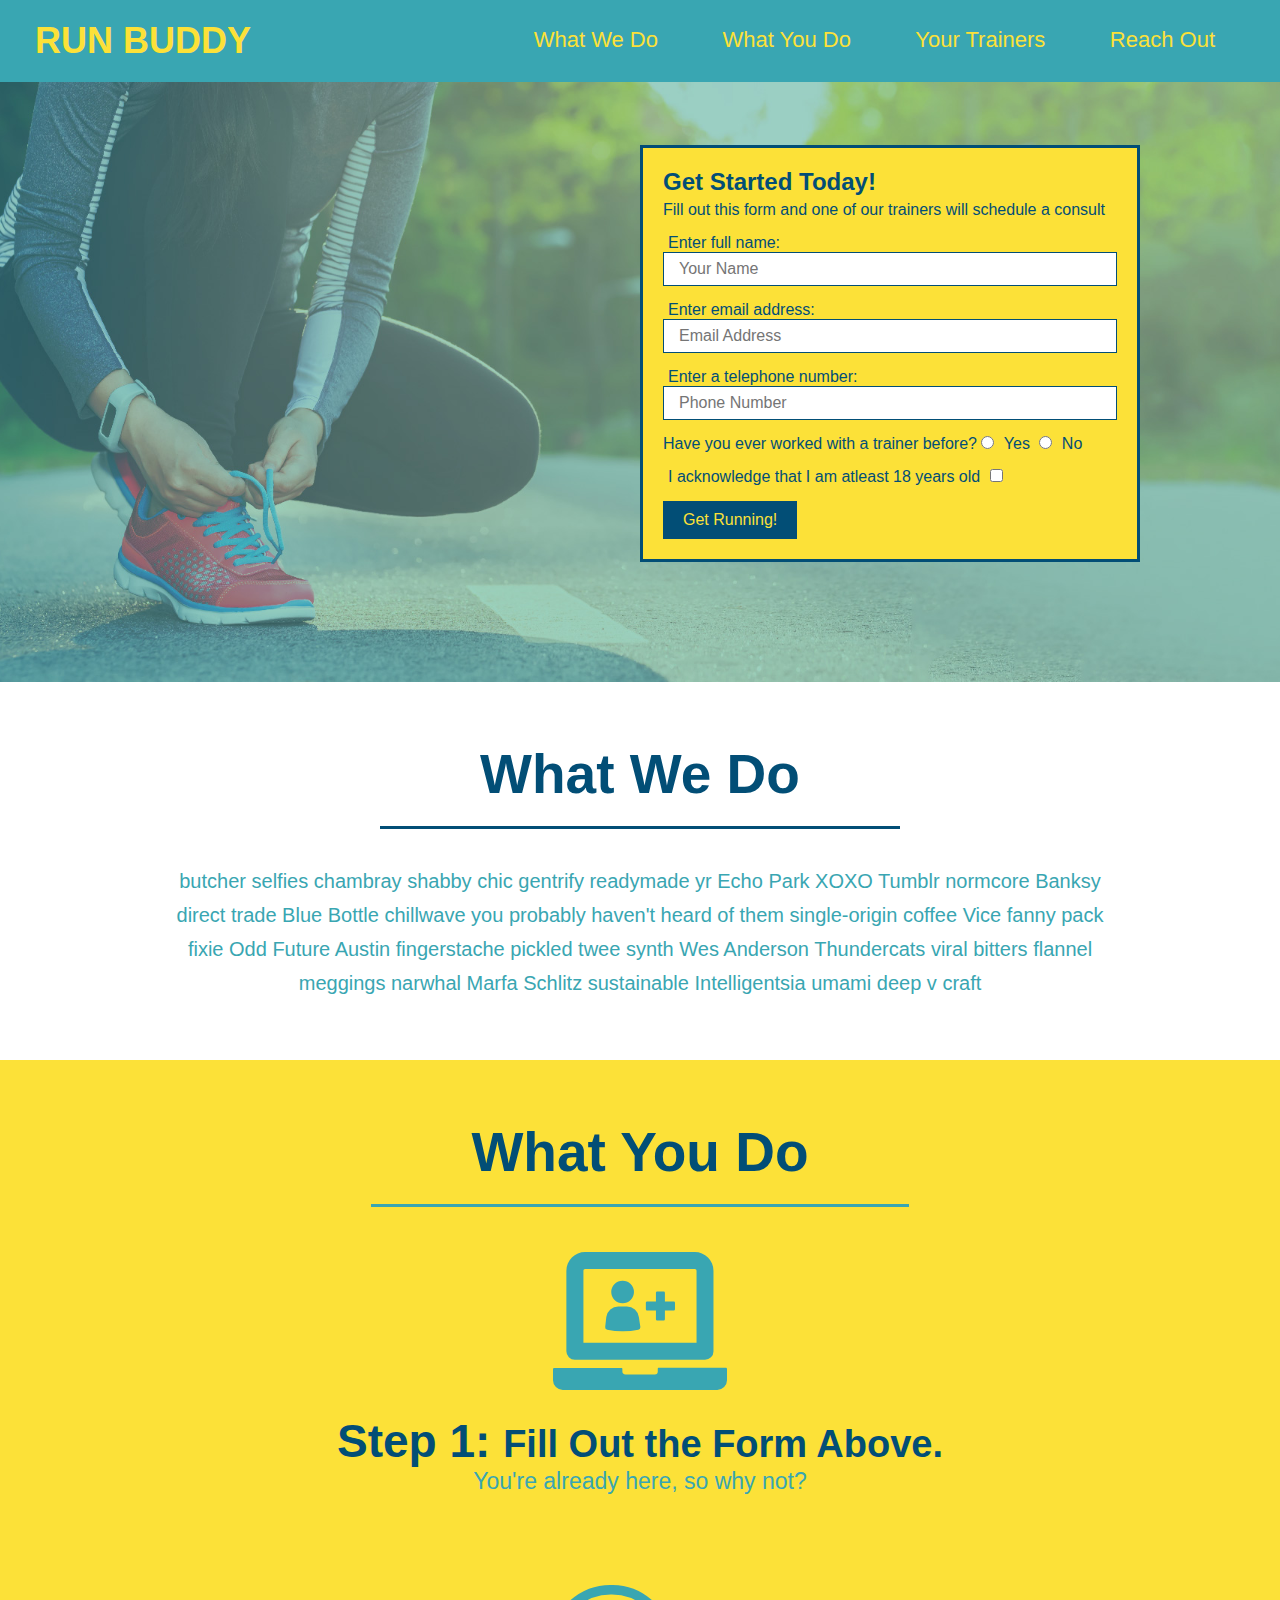
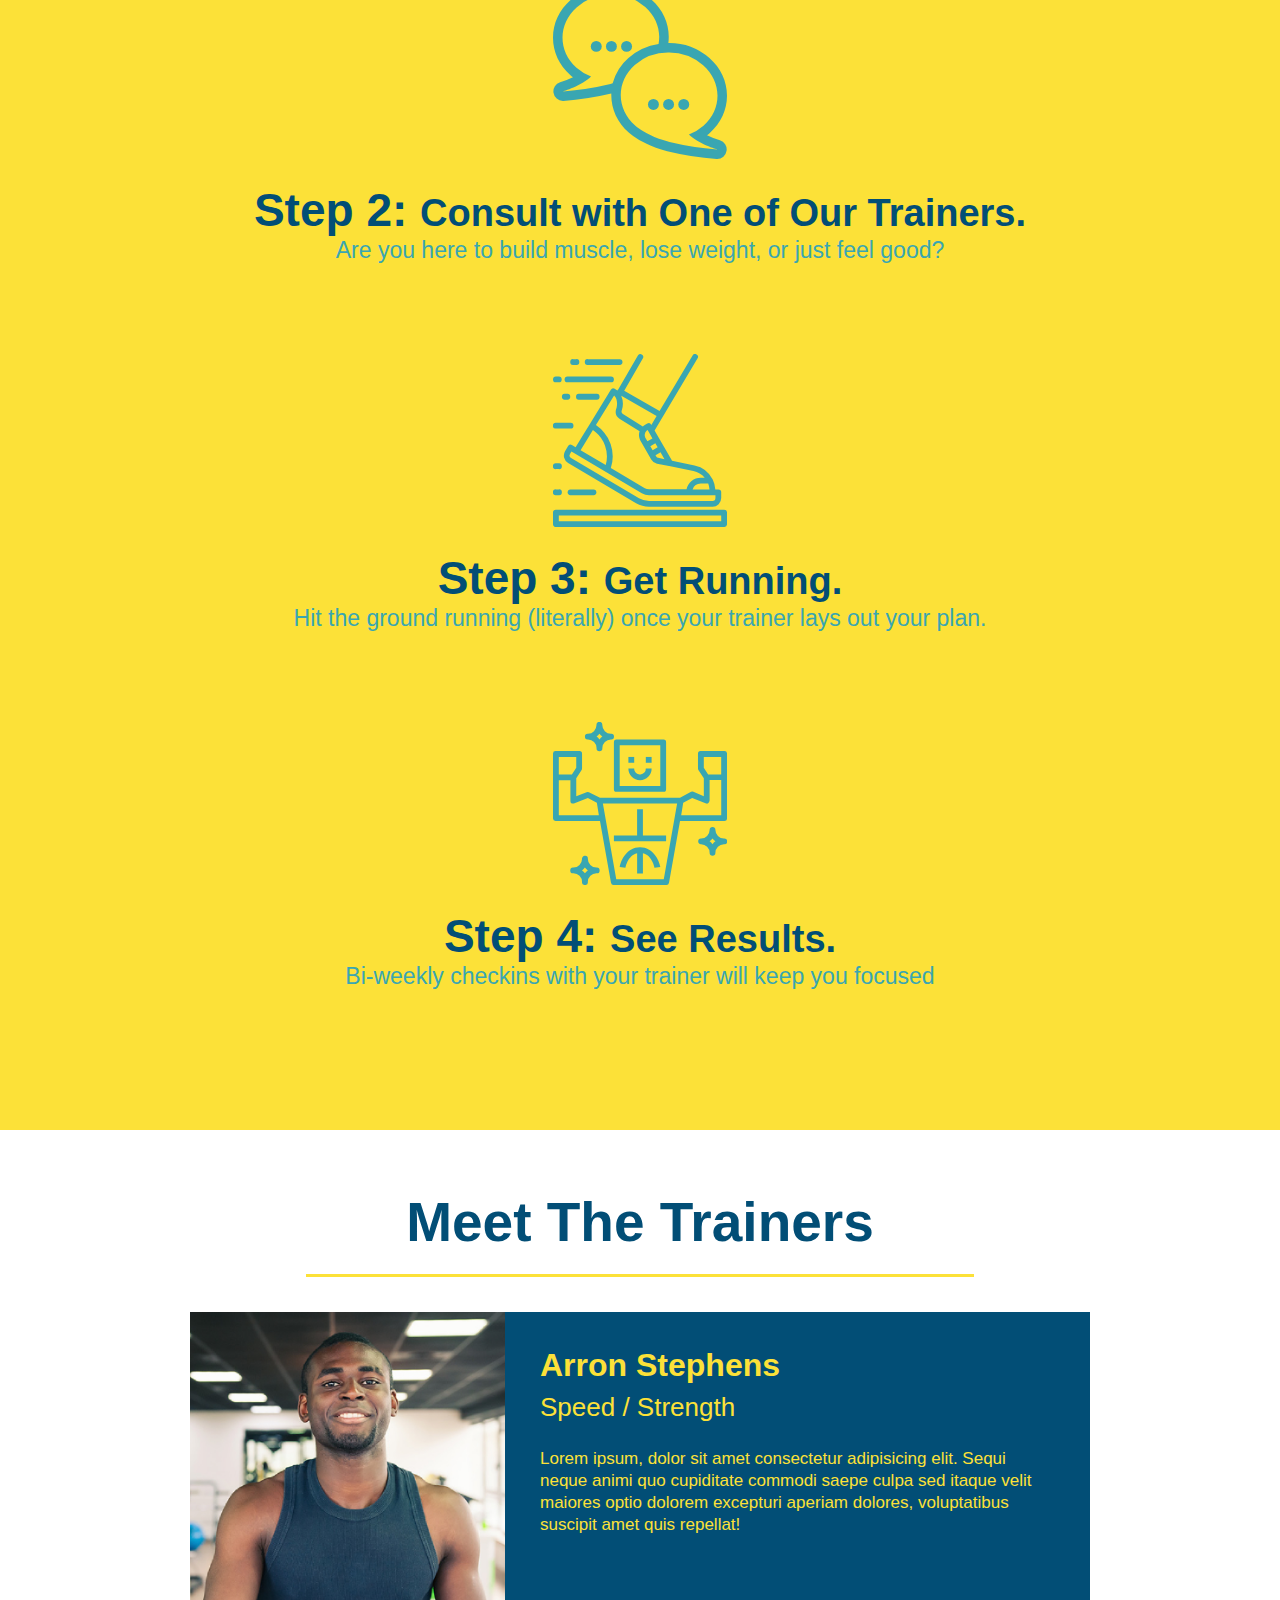
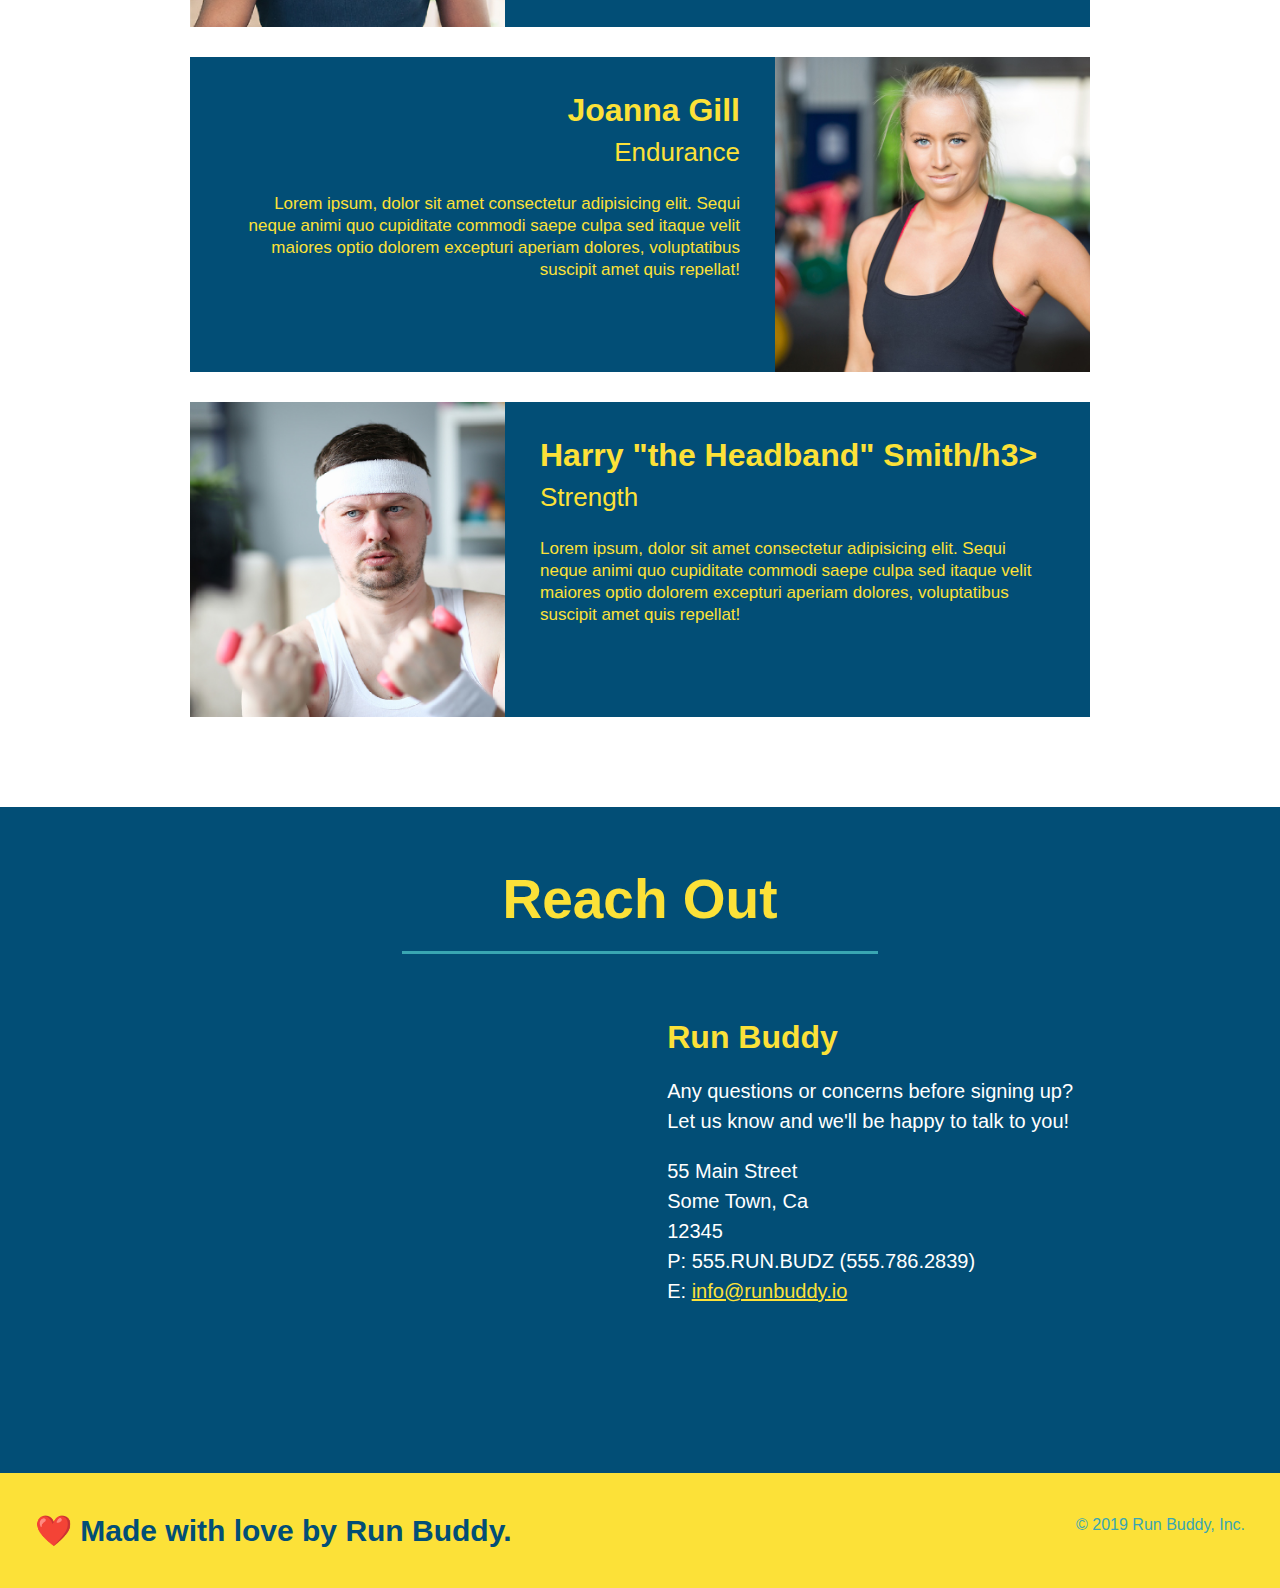
==== index.html @ 6bbeabbd "uploading project" ====
<!DOCTYPE html>
<html lang="en">
<meta charset="UTF-8">
<title>Run Buddy</title>

<head>
  <!-- navigation -->
  <link rel="stylesheet" href="./assets/css/style.css" />
</head>

<body>
<header>
  <h1>
    <a href="/">RUN BUDDY</a>
  </h1>
  <nav>
    <!-- Unordered list element -->
    <ul>
      <!-- List item element-->
      <li>
        <!-- Anchor element -->
        <a href="#what-we-do">What We Do</a>
      </li>
      <li>
        <a href="#what-you-do">What You Do</a>
      </li>
      <li>
        <a href="#your-trainers">Your Trainers</a>
      </li>
      <li>
        <a href="#reach-out">Reach Out</a>
      </li>
    </ul>
  </nav>
</header>

<!-- hero/jumbotron -->
<section class="hero">
  <div class="hero-form">
    <h3>Get Started Today!</h3>
    <p>Fill out this form and one of our trainers will schedule a consult</p>
    <form>
      <label for="name">Enter full name:</label>
      <input type="text" placeholder="Your Name" name="name" id="name" class="form-input" />
      <label for="email">Enter email address:</label>
      <input type="email" placeholder="Email Address" name="email" id="email" class="form-input" />
      <label for="phone">Enter a telephone number:</label>
      <input type="tel" placeholder="Phone Number" name="phone" id="phone" class="form-input" />
    </form>
    <p>
      Have you ever worked with a trainer before?
      <input type="radio" name="trainer-confirm" id="trainer-yes" />
      <label for="trainer-yes">Yes</label>
      <input type="radio" name="trainer-confirm" id="trainer-no" />
      <label for="trainer-no">No</label>
    </p>
    <p>
      <label for="checkbox">I acknowledge that I am atleast 18 years old</label>
      <input type="checkbox" name="age-confirm" id="checkbox" />
    </p>
    <button type="submit">Get Running!
    </button>
  </div>
</section>

<!-- "what we do" section -->
<section id="what-we-do" class="intro">
  <h2 class="section-title primary-boarder">What We Do</h2>
  <p>
    butcher selfies chambray shabby chic gentrify readymade yr Echo Park XOXO Tumblr normcore Banksy direct trade Blue
    Bottle chillwave you probably haven't heard of them single-origin coffee Vice fanny pack fixie Odd Future Austin
    fingerstache pickled twee synth Wes Anderson Thundercats viral bitters flannel meggings narwhal Marfa Schlitz
    sustainable Intelligentsia umami deep v craft
  </p>
</section>

<!-- "what you do" section -->
<section id="what-you-do" class="steps">
  <h2 class="section-title secondary-border">What You Do</h2>

  <div>
    <img src="./assets/images/01-04-svgs (1)/step-1.svg" alt="" />
    <h3>Step 1: <span>Fill Out the Form Above.</span></h3>
    <p>You're already here, so why not?</p>
  </div>

  <div>
    <img src="./assets/images/01-04-svgs (1)/step-2.svg" alt="" />
    <h3>Step 2: <span>Consult with One of Our Trainers.</span></h3>
    <p>Are you here to build muscle, lose weight, or just feel good?</p>
  </div>

  <div>
    <img src="./assets/images/01-04-svgs (1)/step-3.svg" alt="" />
    <h3>Step 3: <span>Get Running.</span></h3>
    <p>Hit the ground running (literally) once your trainer lays out your plan.</p>
  </div>

  <div>
    <img src="./assets/images/01-04-svgs (1)/step-4.svg" alt="" />
    <h3>Step 4: <span>See Results.</span></h3>
    <p>Bi-weekly checkins with your trainer will keep you focused</p>
  </div>

</section>

<!-- "meet the trainers" section -->
<section id="your-trainers" class="trainers">
  <h2 class="section-title primary-border">Meet The Trainers</h2>
  <article class="trainer">
    <img src="./assets/images/01-05-trainers (1)/trainer-1.jpg"
      alt="Arron Stephens in his workout clothes, ready to pump iron" />
    <div class="trainer-bio text-left">
      <h3>Arron Stephens</h3>
      <h4>Speed / Strength</h4>
      <p>
        Lorem ipsum, dolor sit amet consectetur adipisicing elit. Sequi neque animi quo cupiditate commodi saepe culpa
        sed
        itaque velit maiores optio dolorem excepturi aperiam dolores, voluptatibus suscipit amet quis repellat!
      </p>
    </div>
  </article>
  <article class="trainer">
    <div class="trainer-bio text-right">
      <h3>Joanna Gill</h3>
      <h4>Endurance</h4>
      <p>
        Lorem ipsum, dolor sit amet consectetur adipisicing elit. Sequi neque animi quo cupiditate commodi saepe culpa
        sed
        itaque velit maiores optio dolorem excepturi aperiam dolores, voluptatibus suscipit amet quis repellat!
      </p>
    </div>
    <img src="./assets/images/01-05-trainers (1)/trainer-2.jpg" alt="Joanna Gill cooling off after a workout" />
  </article>
  <article class="trainer">
    <img src="./assets/images/01-05-trainers (1)/trainer-3.jpg"
      alt="Harry Smith wearing a headband and lifting comically small pink weights" />
    <div class="trainer-bio text-left">
      <h3>Harry "the Headband" Smith/h3>
        <h4>Strength</h4>
        <p>
          Lorem ipsum, dolor sit amet consectetur adipisicing elit. Sequi neque animi quo cupiditate commodi saepe culpa
          sed
          itaque velit maiores optio dolorem excepturi aperiam dolores, voluptatibus suscipit amet quis repellat!
        </p>
    </div>
  </article>
</section>

<!-- "reach out" section -->
<section id="reach-out" class="contact">
  <h2 class="section-title secondary-border">Reach Out</h2>
  <div class="contact-info">
    <iframe
      src="https://www.google.com/maps/embed?pb=!1m18!1m12!1m3!1d2800.8108167832456!2d-122.62679504921476!3d45.41315437899783!2m3!1f0!2f0!3f0!3m2!1i1024!2i768!4f13.1!3m3!1m2!1s0x549574597e73bb05%3A0x9492e89e8d334316!2s15113%20SE%20Oatfield%20Rd%2C%20Milwaukie%2C%20OR%2097267!5e0!3m2!1sen!2sus!4v1651252729969!5m2!1sen!2sus"
      width="600" height="450" style="border:0;" allowfullscreen="" loading="lazy"
      referrerpolicy="no-referrer-when-downgrade">
      width="400"
      height="400"
      style="border:0;"
      allowfullscreen=""
      loading="lazy">
    </iframe>
    <div>
      <h3>Run Buddy</h3>
      <p>
        Any questions or concerns before signing up?
        <br />
        Let us know and we'll be happy to talk to you!
      </p>
      <address>
        55 Main Street <br />
        Some Town, Ca <br />
        12345<br />
        P: 555.RUN.BUDZ (555.786.2839)<br />
        E: <a href="mailto:info@runbuddy.io">info@runbuddy.io</a>
      </address>
    </div>
    </p>
  </div>
  </div>
</section>

<!-- footer -->
<footer>
  <h2>❤️ Made with love by Run Buddy.</h2>
  <div>
    &copy; 2019 Run Buddy, Inc.
  </div>
</foote
</body>

</html>
---- assets/css/style.css ----
* {
  margin: 0;
  padding: 0;
  box-sizing: border-box;
}

body {
    /* more on this crazy alphanumerical value in a minute! */
    color: #39a6b2;
    font-family: Helvetica, Arial, sans-serif;
  }

  /* Header Start */
header {
    padding: 20px 35px;
    background-color: #39a6b2;
  }

  header h1 {
    font-weight: bold;
    font-size: 36px;
    color: #fce138;
    margin: 0;
    display: inline;
  }
  
  header a {
    text-decoration: none;
    color: #fce138;
  }

  header nav {
    float: right;
    margin: 7px 0;
  }

  header nav ul li {
    display: inline;
  }
  header nav ul li a {
    margin: 0 30px;
    font-weight: lighter;
    font-size: 22px;
  }
  /* Header End */

  /* Footer Start */
  footer {
    background:#fce138;
    width: 100%;
    padding: 40px 35px;
  }

  footer h2 {
    display: inline;
    color: #024e76;
    font-size: 30px;
    margin: 0;
  }

  footer div {
    float: right;
    line-height: 1.5;
    text-align: right;
  }
  
  footer a {
    color: #024e76;
  }
/* Footer End */

section {
  padding: 60px;
}

  /* Hero Style Start */
  .hero {
    padding: 60px;
    background-image: url("../images/hero-bg.jpeg");
    height: 600px;
    background-size: cover;
    background-position: center;
    position: relative;
  }

  .hero-form {
    background-color: #fce138;
    padding: 20px;
    width: 500px;
    color: #024e76;
    border: solid 3px #024e76;
    position: absolute;
    bottom: 120px;
    right: 140px;
  }

  .hero-form h3 {
    font-size: 24px;
    margin: 0;
  }

  .hero-form p {
    margin: 5px 0 15px 0;
  }

  .form-input {
    border: 1px solid #024e76;
    display: block;
    padding: 7px 15px;
    font-size: 16px;
    color: #024e76;
    width: 100%;
    margin-bottom: 15px;
  }

  .hero-form label {
    margin: 0 5px;
  }

  .hero-form button {
    color: #fce138;
    background-color: #024e76;
    border: none;
    padding: 10px 20px;
    font-size: 16px;
  }
  /* Hero Style End */

  .intro {
    text-align: center;
  }

.intro p {
  line-height: 1.7;
  color: #39a6b2;
  width: 80%;
  font-size: 20px;
  margin: 0 auto;
}

.steps {
  text-align: center;
  background-color: #fce138;
}

.steps span {
  font-size: 38px;
}

.section-title {
  font-size: 55px;
  color: #024e76;
  margin-bottom: 35px;
  padding: 0 100px 20px 100px;
  display: inline-block;
  border-bottom: 3px solid;
}

.primary-border {
  border-color: #fce138;
}

.secondary-border {
  border-color: #39a6b2;
}

.steps div {
  margin-bottom: 80px;
}

.steps img {
  width: 15%;
  margin: 10px 0;
}

.steps h3 {
  color: #024e76;
  font-size: 46px;
  margin-top: 10px;
}

.steps p {
  color: #39a6b2;
  font-size: 23px;
}

.trainers {
  text-align: center;
}

.trainer {
  width: 900px;
  margin: 0 auto 30px auto;
  background: #024e76;
  color: #fce138;
  overflow: auto;
}

.trainer img {
  width: 35%;
  float: left;
}

.trainer-bio {
  padding: 35px;
  float: left;
  width: 65%;
}

.text-left {
  text-align: left;
}

.text-right {
  text-align: right;
}

.trainer-bio h3 {
  font-size: 32px;
  margin-bottom: 8px;
}

.trainer-bio h4 {
  font-size: 26px;
  margin-bottom: 25px;
  font-weight: lighter;
}

.trainer-bio p {
  font-size: 17px;
  line-height: 1.3;
}

.contact {
  text-align: center;
  background: #024e76;
}

.contact h2 {
  color: #fce138;
}

.contact-info iframe {
  width: 400px;
  height: 400px;
}

.contact-info div {
  width: 410px;
  display: inline-block;
  vertical-align: top;
  text-align: left;
  margin: 30px 0 0 60px;
  color: white;
}

.contact-info h3 {
  color: #fce138;
  font-size: 32px;
}

.contact-info p, .contact-info address {
  margin: 20px 0;
  line-height: 1.5;
  font-size: 20px;
  font-style: normal;
}

.contact-info a {
  color: #fce138;
}
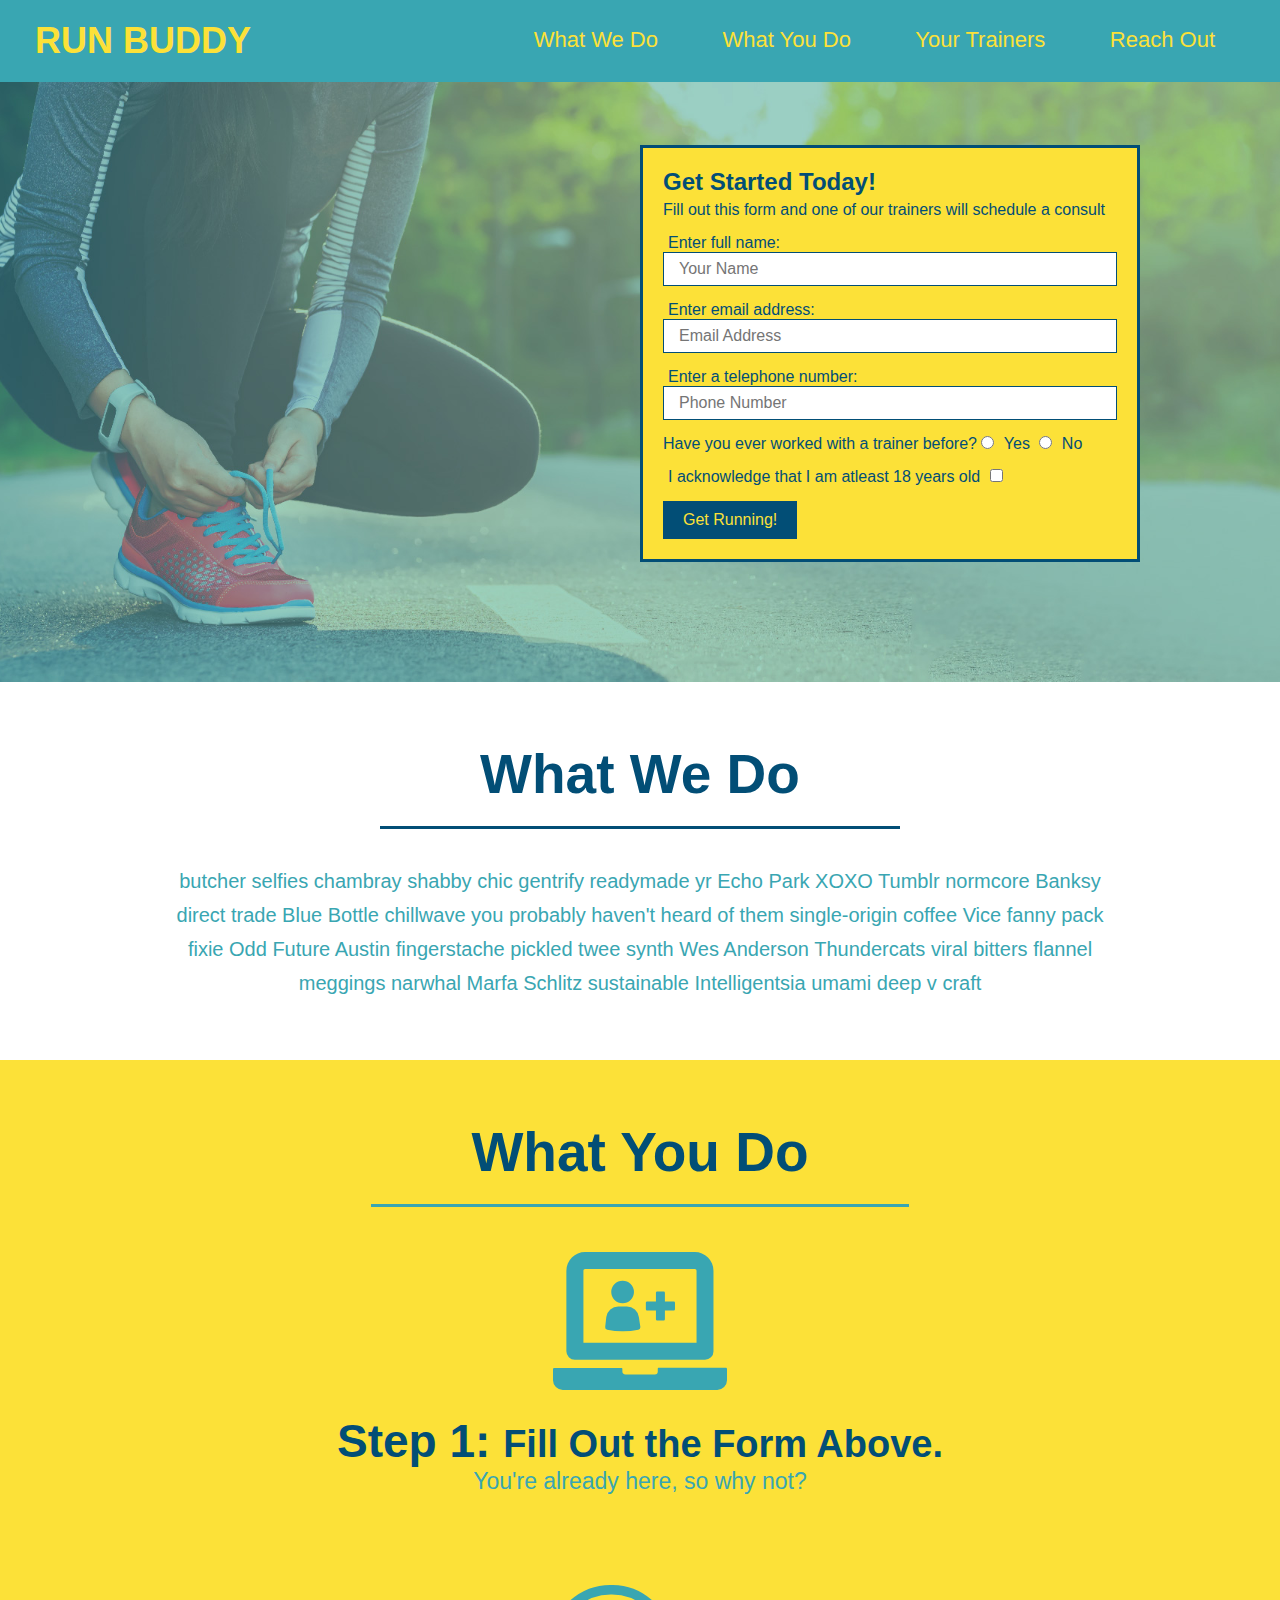
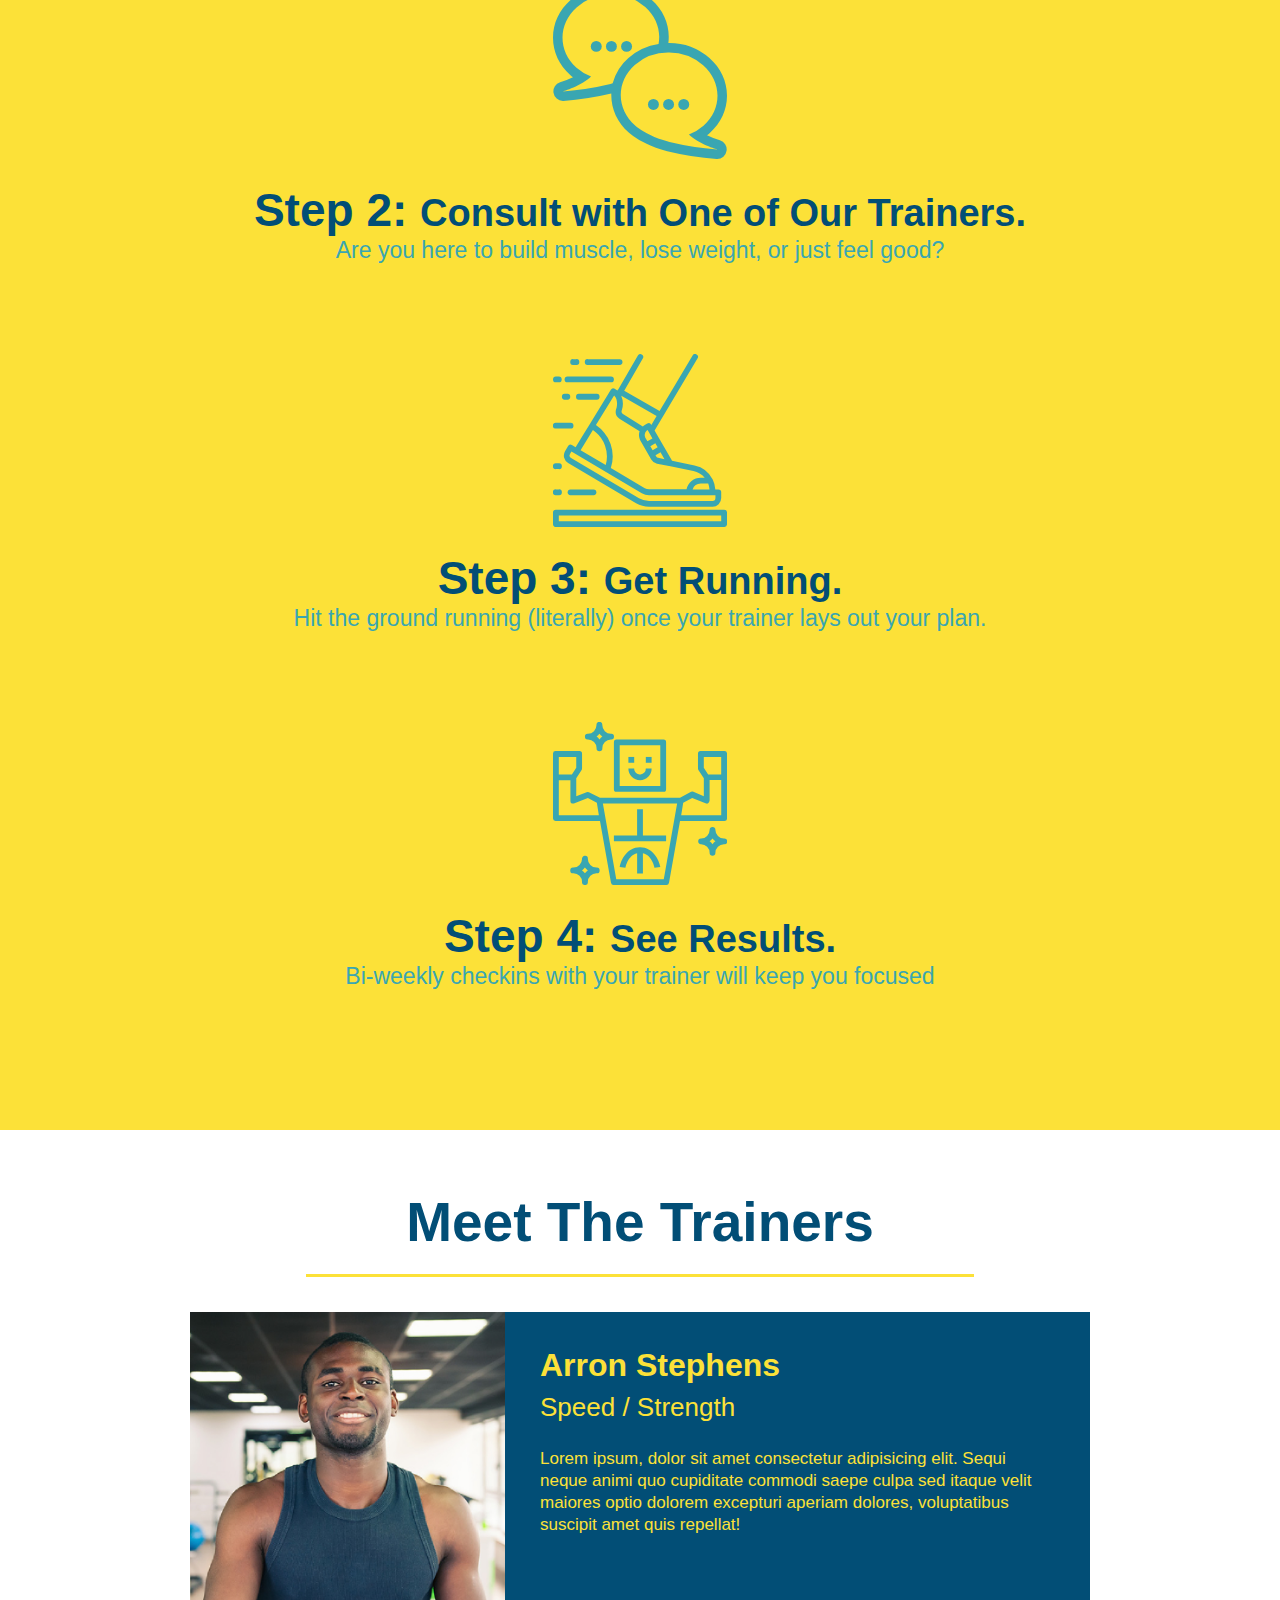
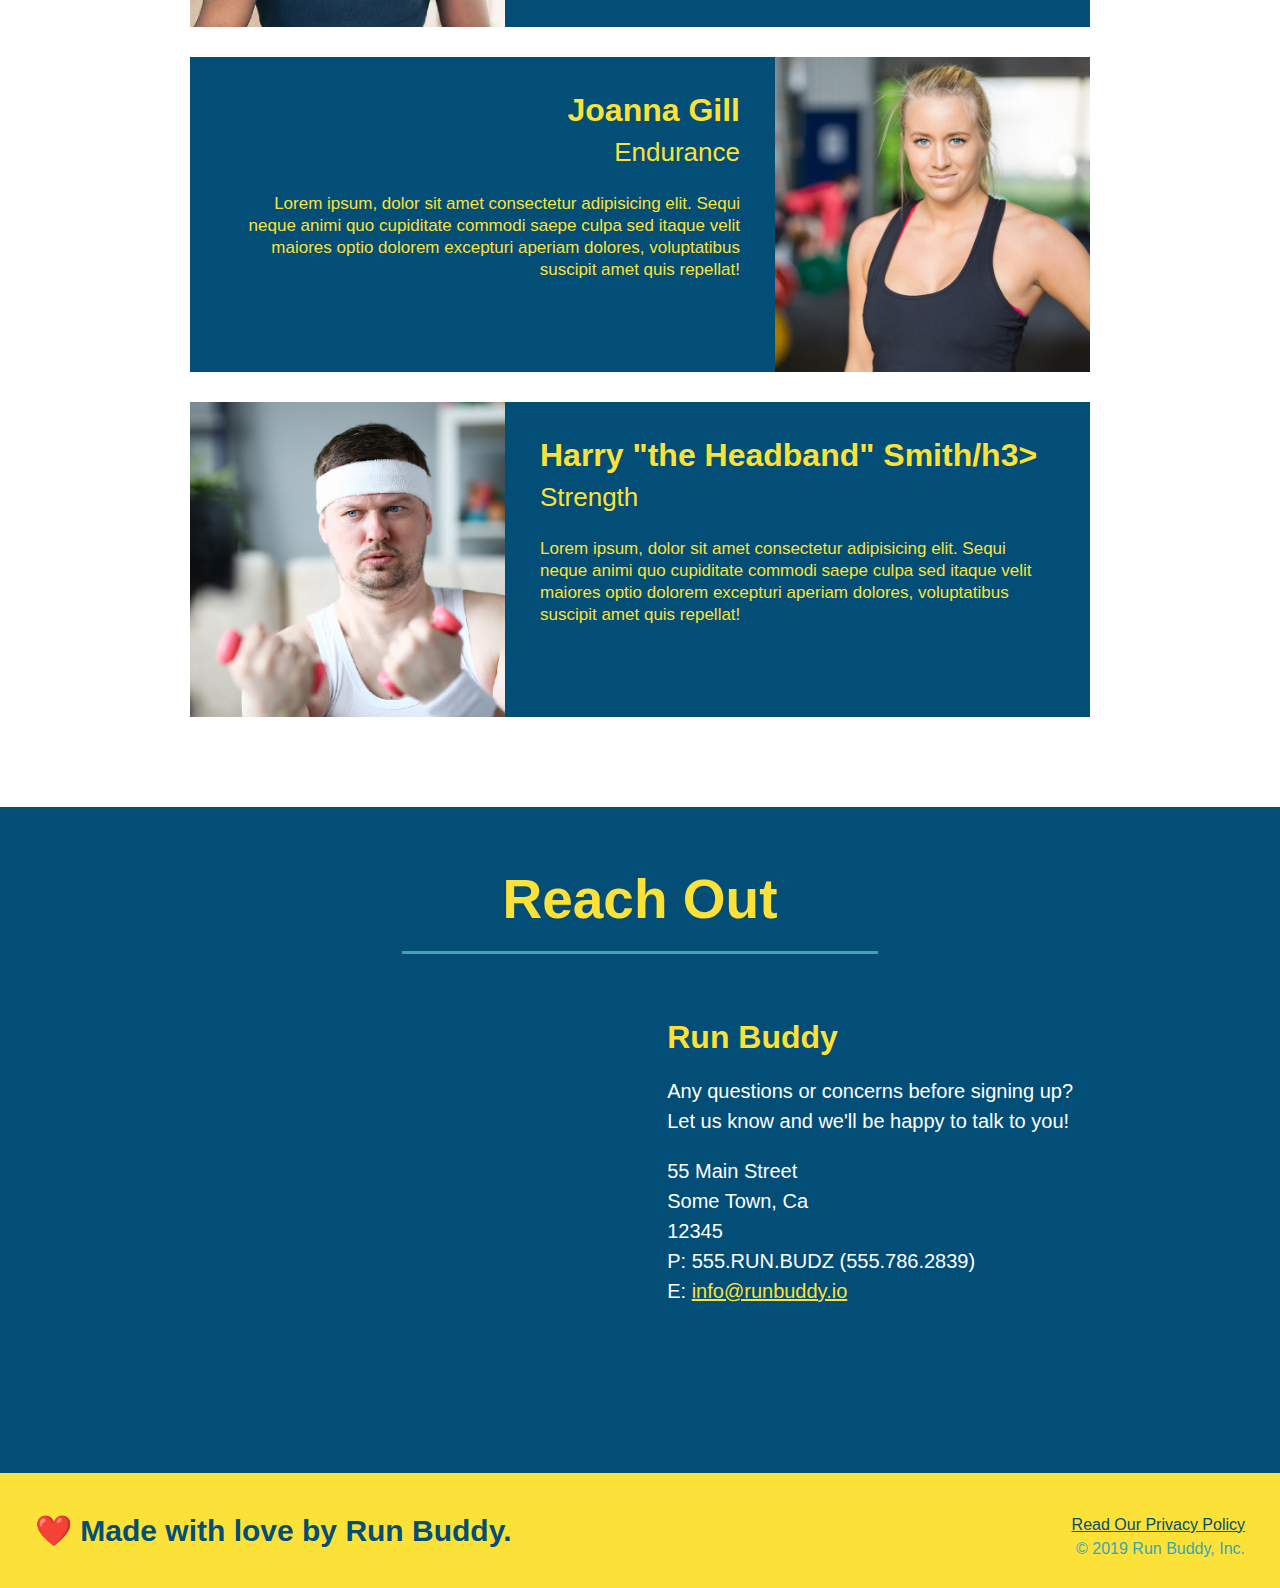
==== commit c8cc4ef2: "privacy policy" ====
--- a/index.html
+++ b/index.html
@@ -185,9 +185,10 @@
 <footer>
   <h2>❤️ Made with love by Run Buddy.</h2>
   <div>
+    <a href="./privacy-policy.html">Read Our Privacy Policy</a><br />
     &copy; 2019 Run Buddy, Inc.
   </div>
-</foote
+</footer>
 </body>
 
 </html>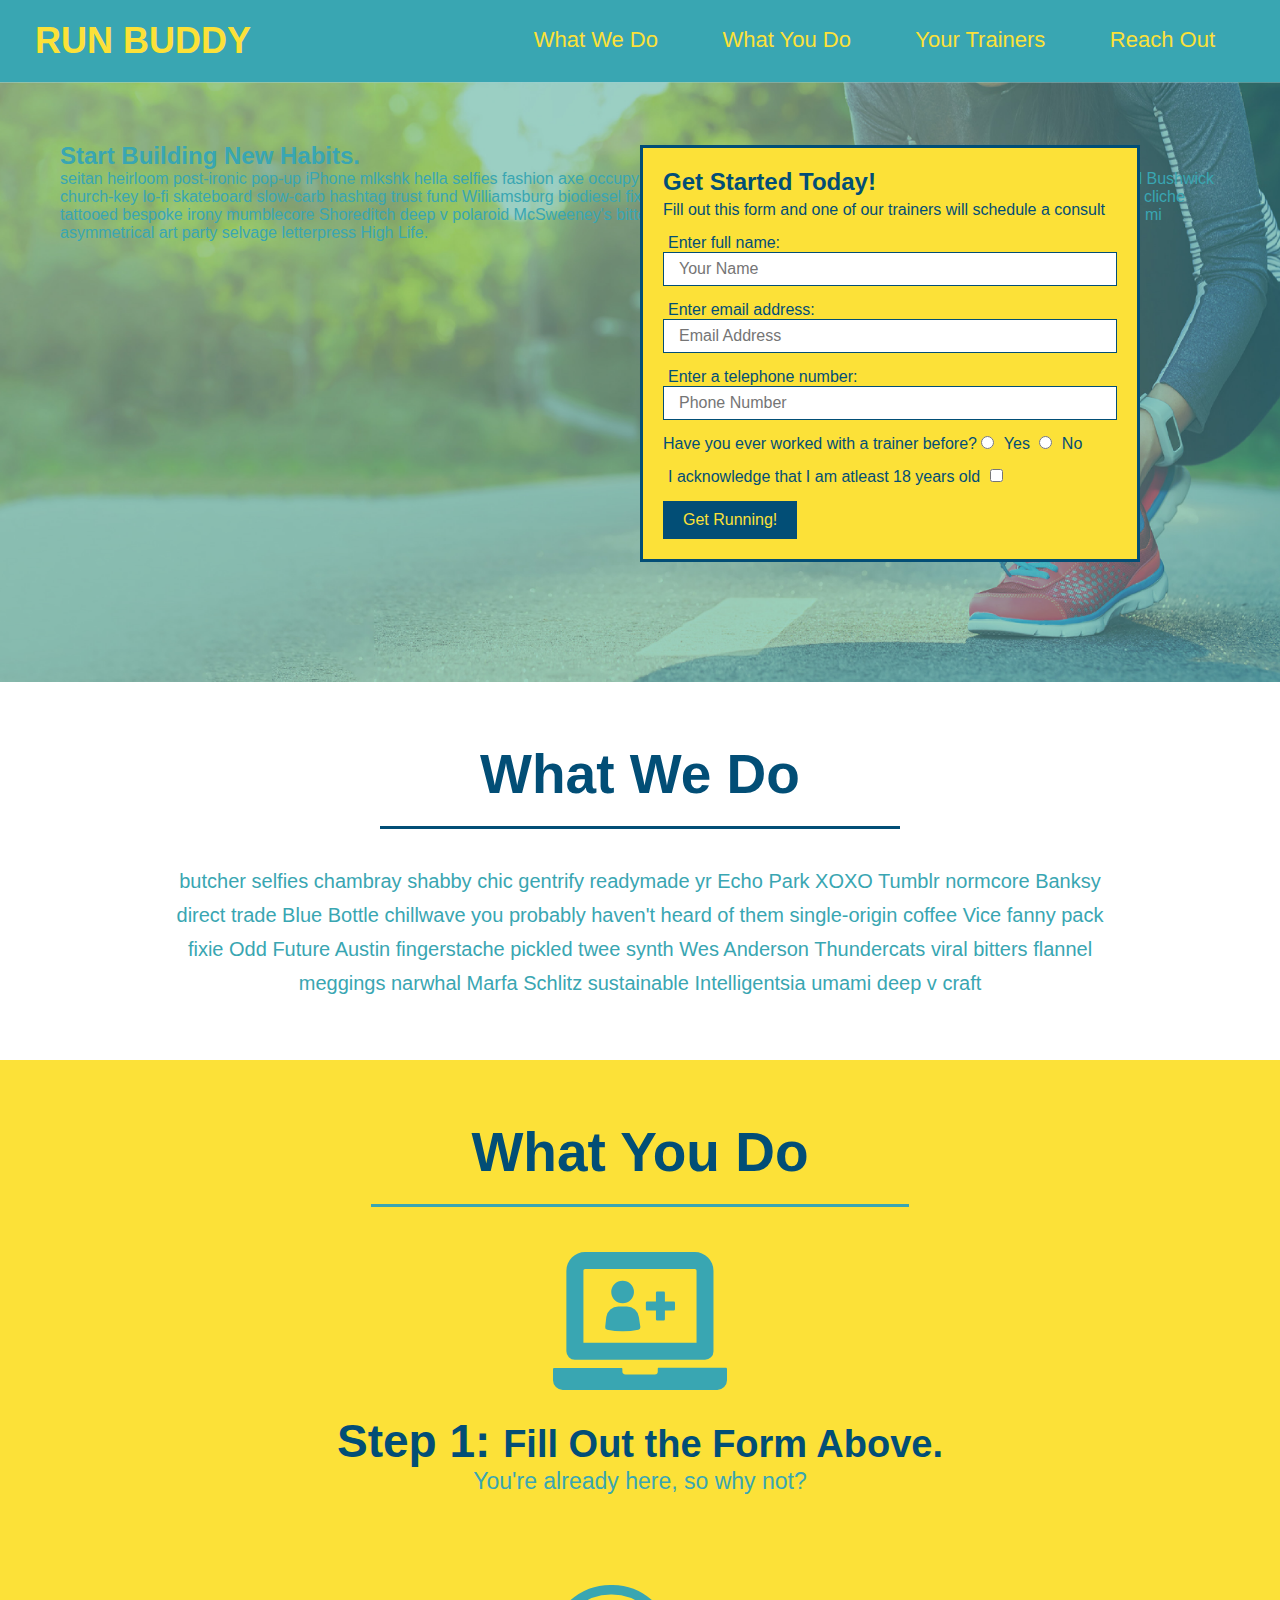
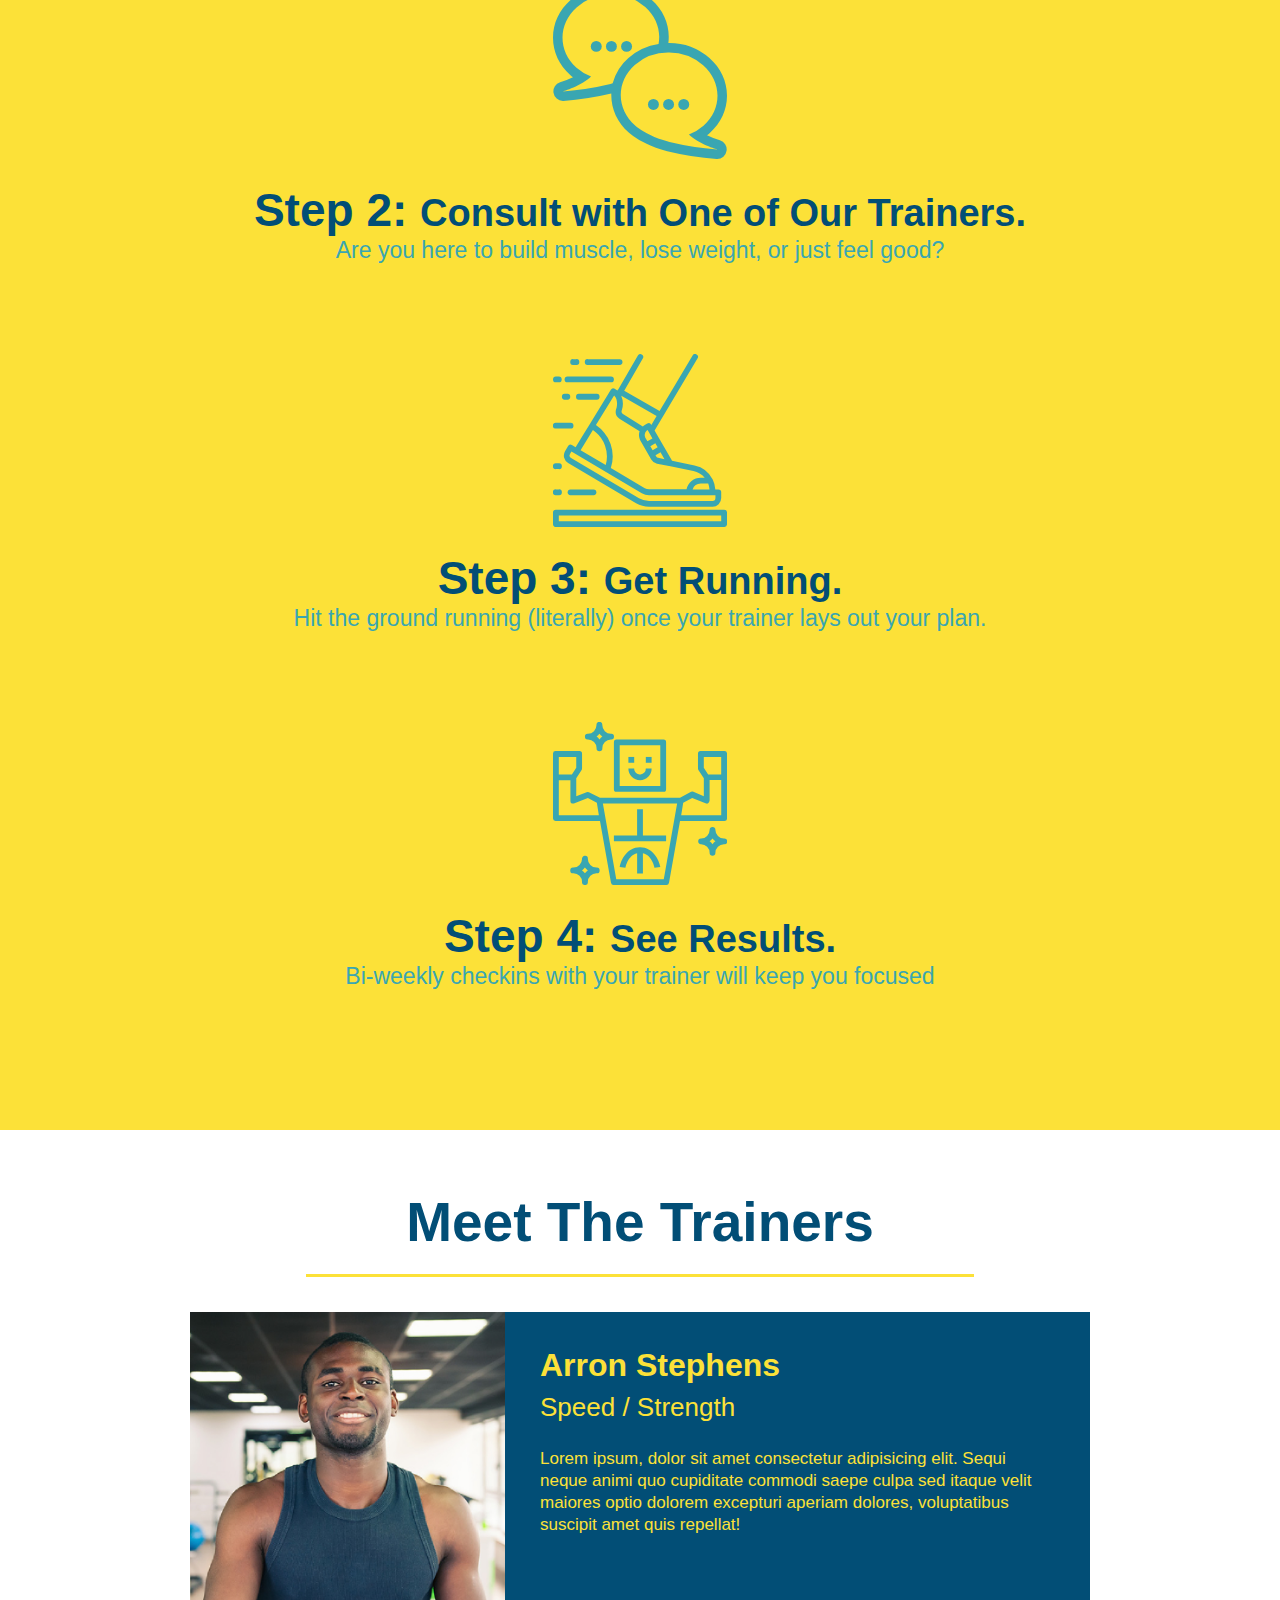
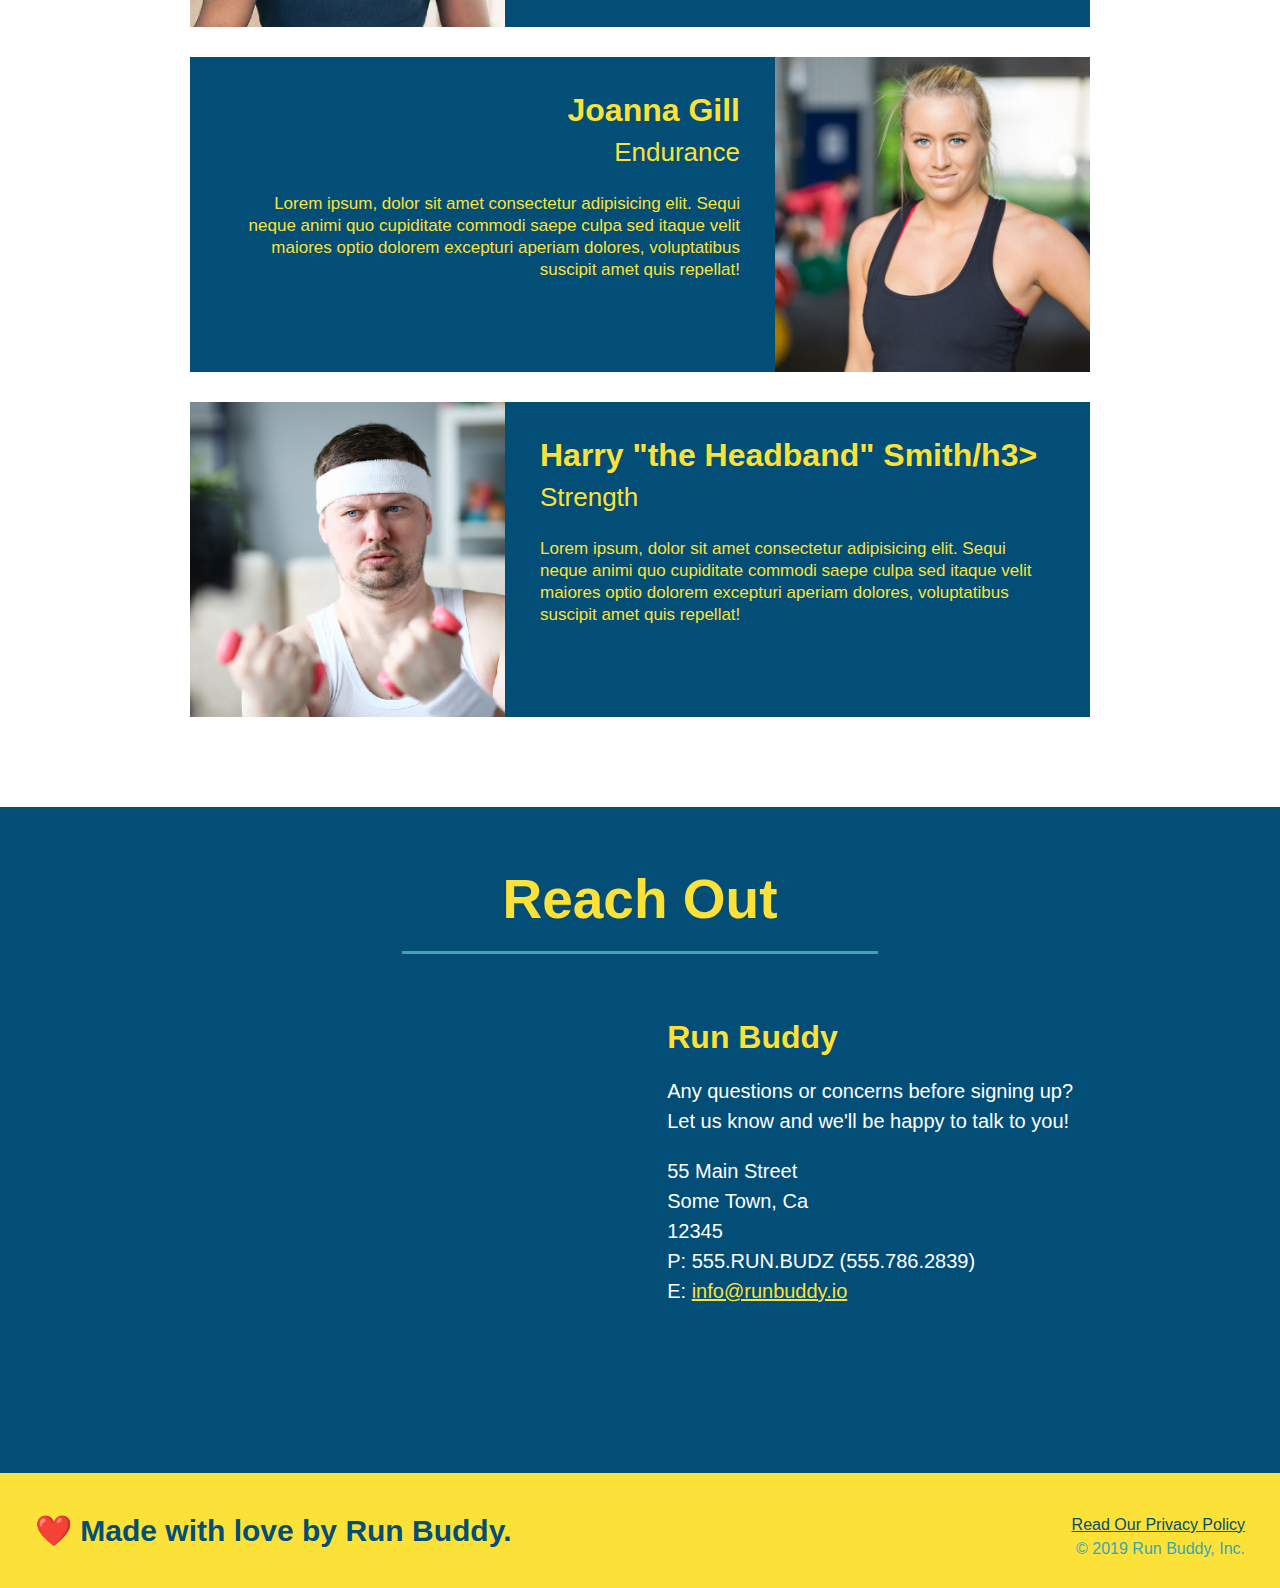
==== commit 838eef14: "add content to hero, replaced image" ====
--- a/index.html
+++ b/index.html
@@ -36,6 +36,10 @@
 
 <!-- hero/jumbotron -->
 <section class="hero">
+  <div class="hero-cta">
+    <h2>Start Building New Habits.</h2>
+    <p>seitan heirloom post-ironic pop-up iPhone mlkshk hella selfies fashion axe occupy readymade put a bird on it messenger bag Wes Anderson Schlitz plaid Bushwick church-key lo-fi skateboard slow-carb hashtag trust fund Williamsburg biodiesel fixie farm-to-table 8-bit banjo XOXO Banksy chillwave bicycle rights retro cliche tattooed bespoke irony mumblecore Shoreditch deep v polaroid McSweeney's bitters cray gentrify tofu Marfa you probably haven't heard of them yr banh mi asymmetrical art party selvage letterpress High Life.</p>
+  </div>
   <div class="hero-form">
     <h3>Get Started Today!</h3>
     <p>Fill out this form and one of our trainers will schedule a consult</p>
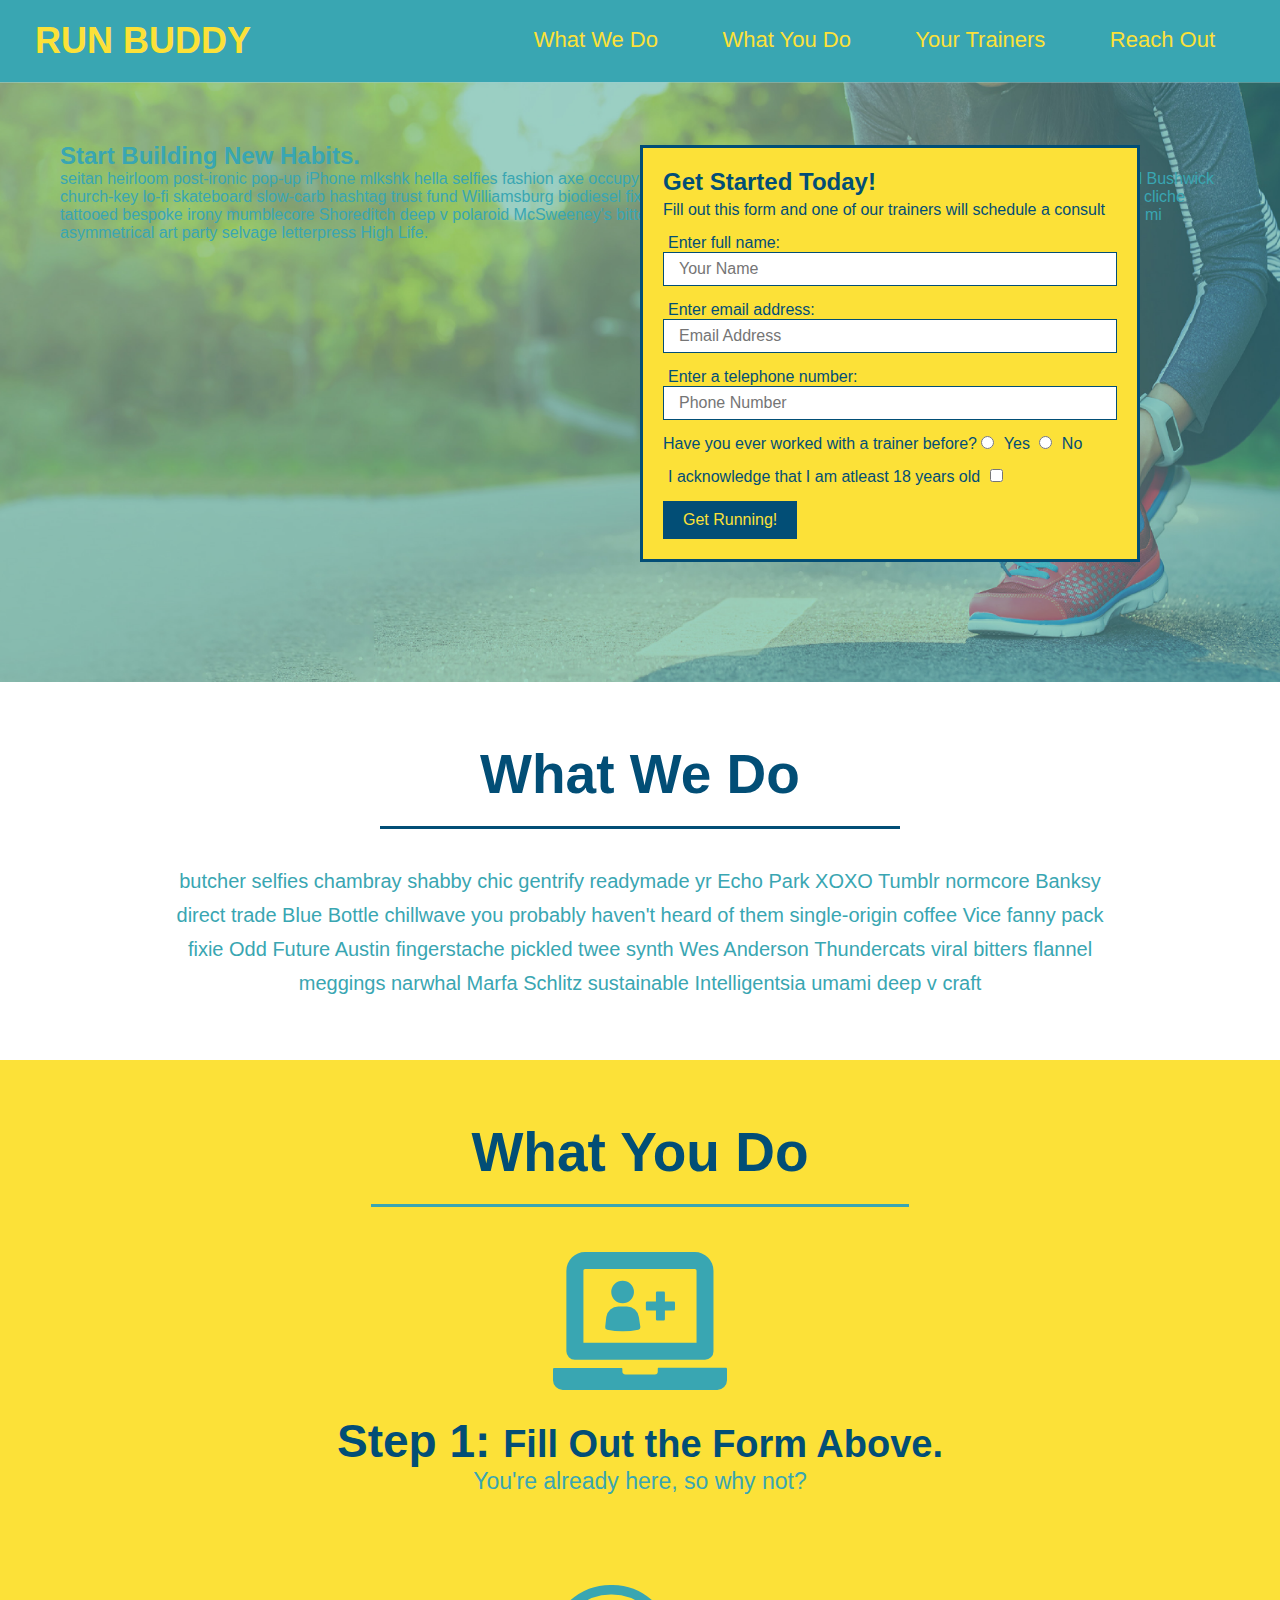
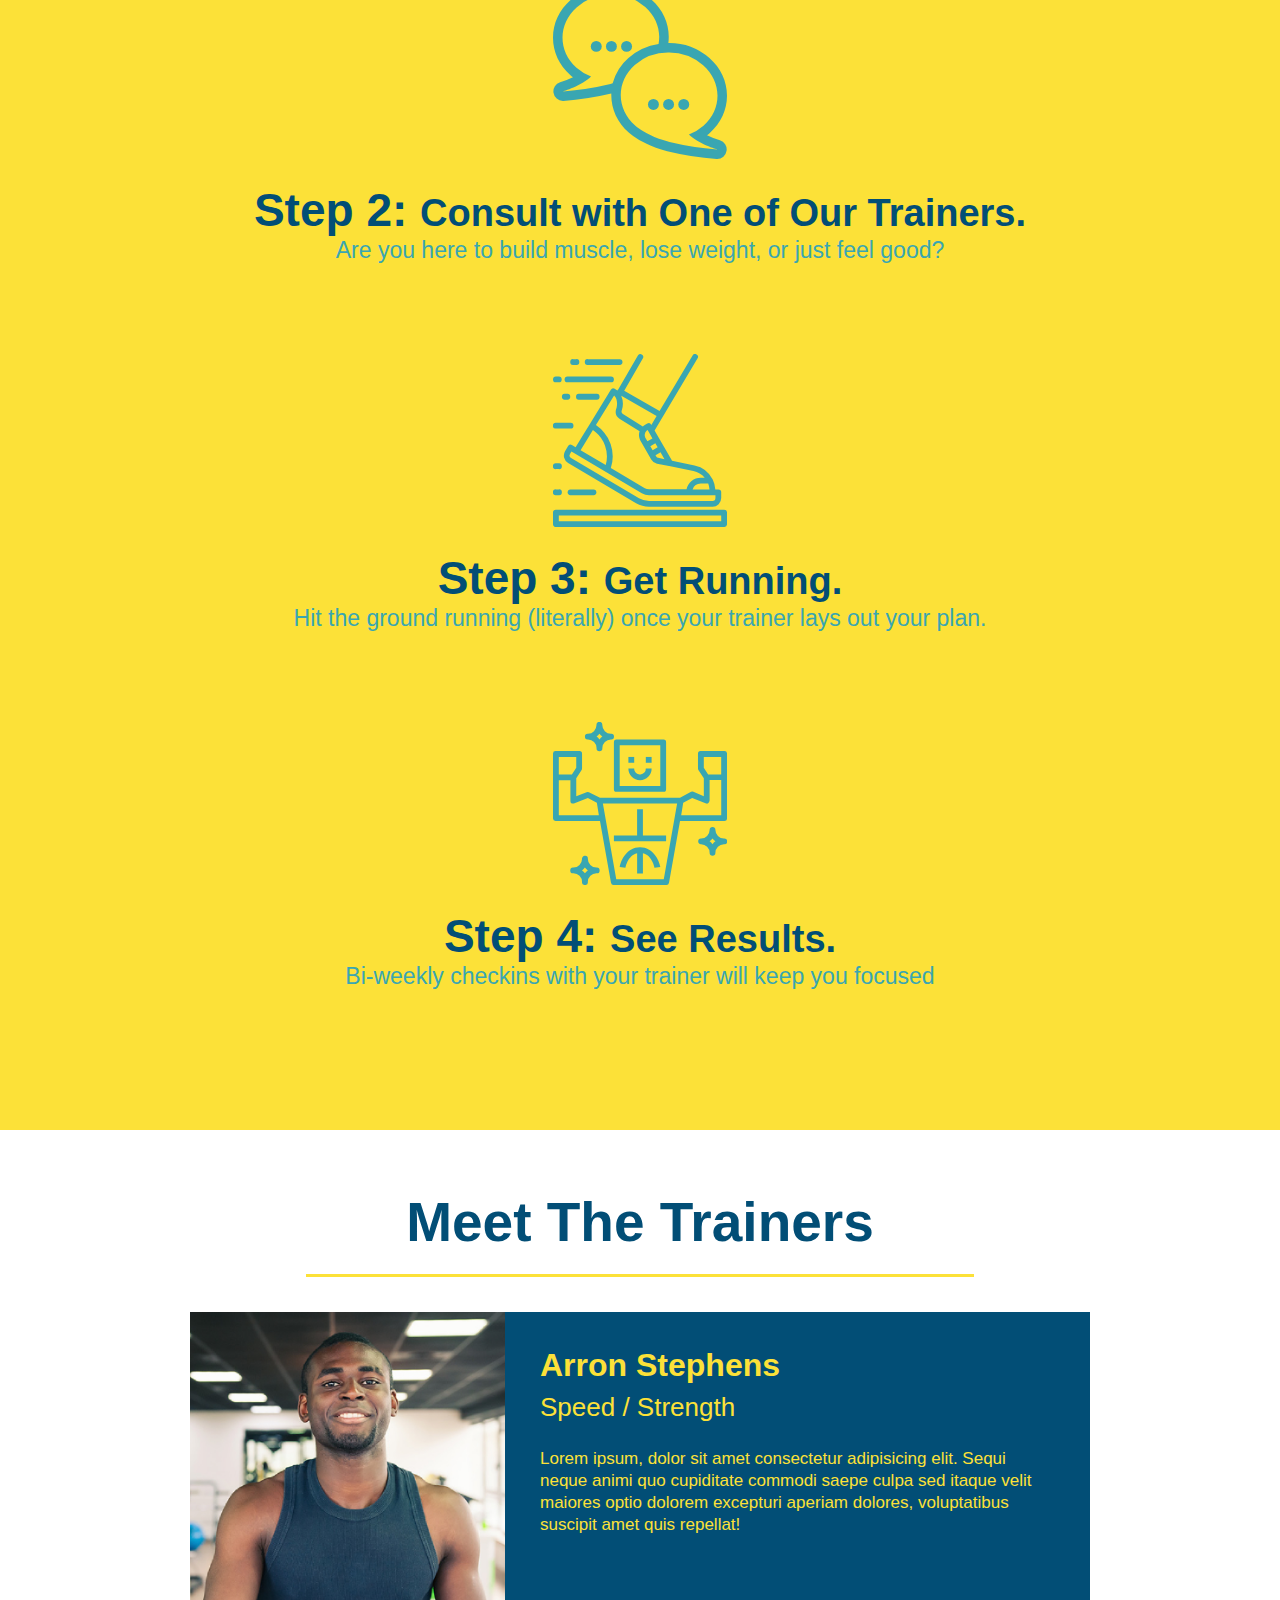
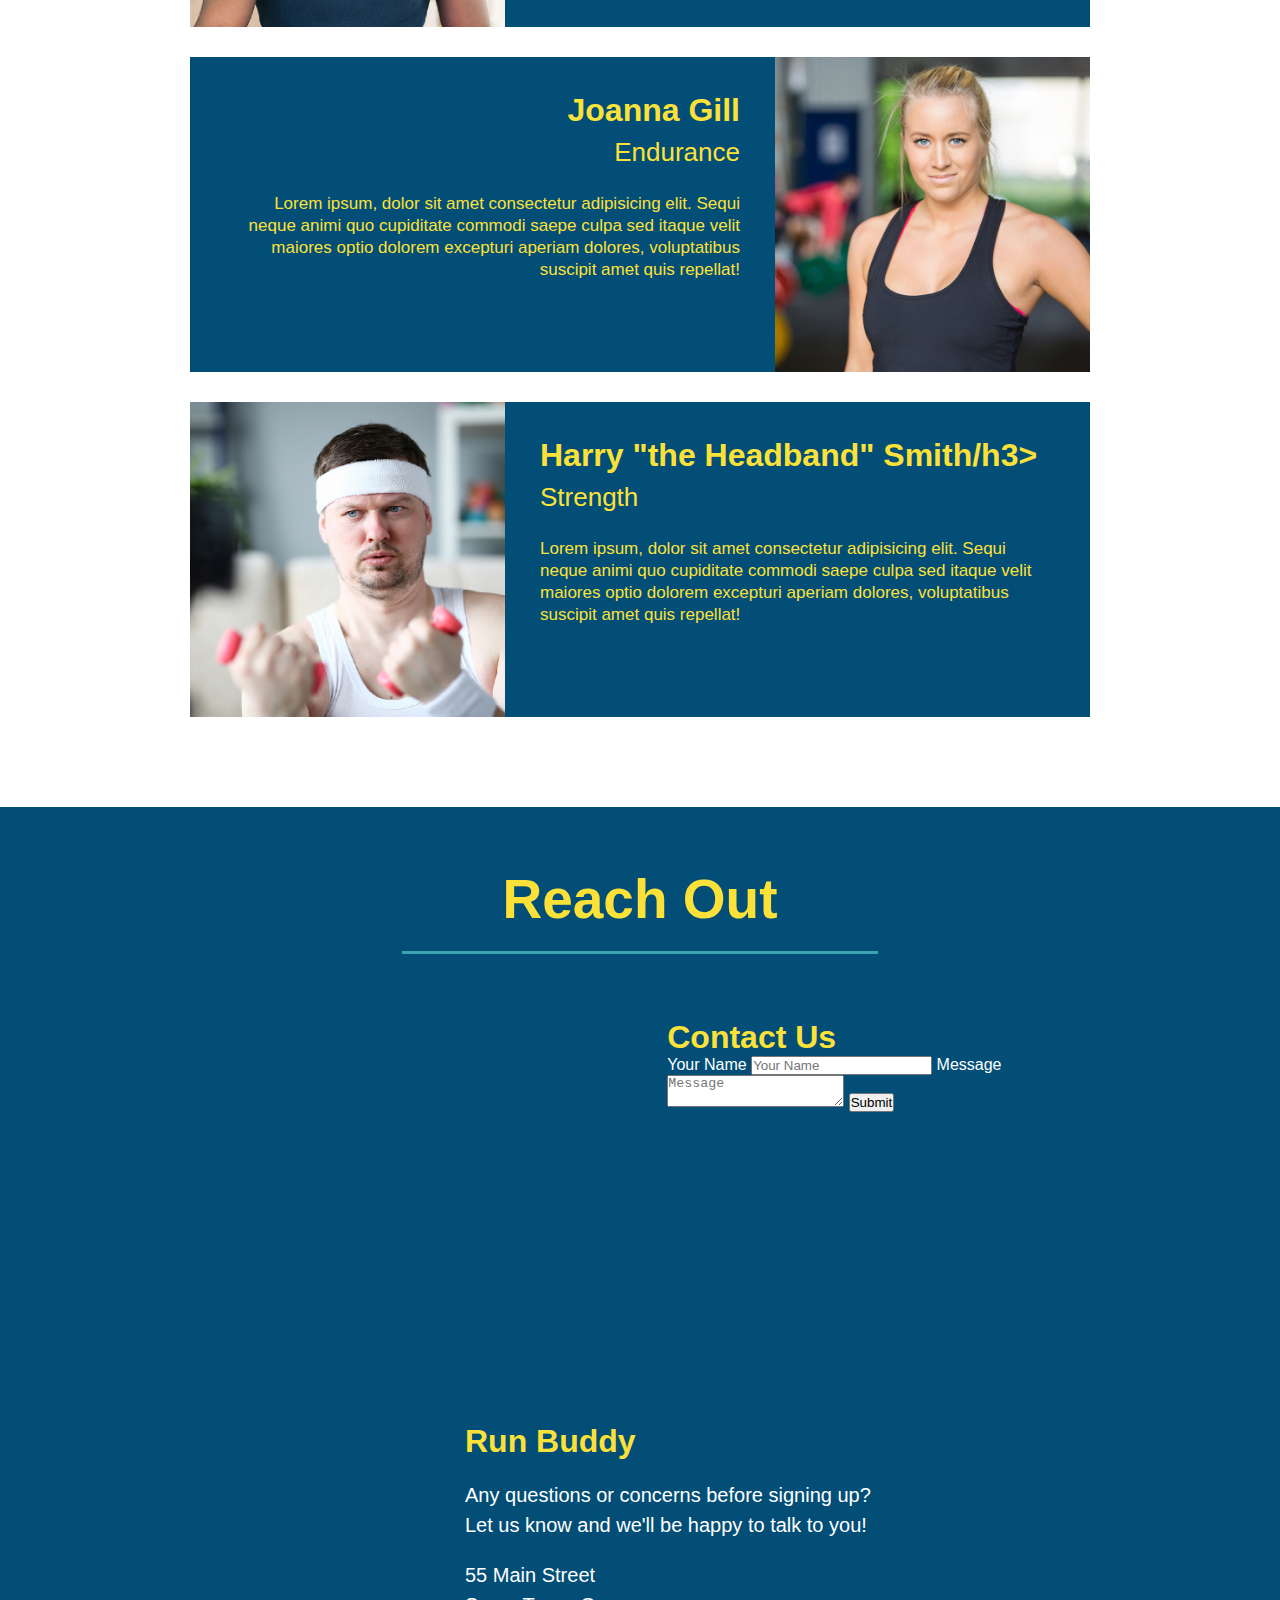
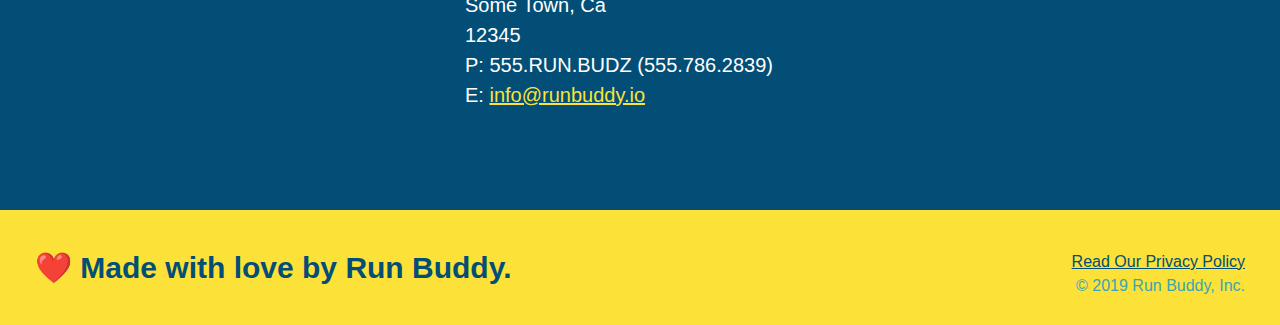
==== commit 8f38811f: "add contact form" ====
--- a/index.html
+++ b/index.html
@@ -165,6 +165,18 @@
       allowfullscreen=""
       loading="lazy">
     </iframe>
+    <div class="contact-form">
+      <h3>Contact Us</h3>
+      <form>
+         <label for="contact-name">Your Name</label>
+         <input type="text" id="contact-name" placeholder="Your Name" />
+    
+         <label for="contact-message">Message</label>
+         <textarea id="contact-message" placeholder="Message"></textarea>
+    
+         <button type="submit">Submit</button>
+        </form>
+    </div>
     <div>
       <h3>Run Buddy</h3>
       <p>
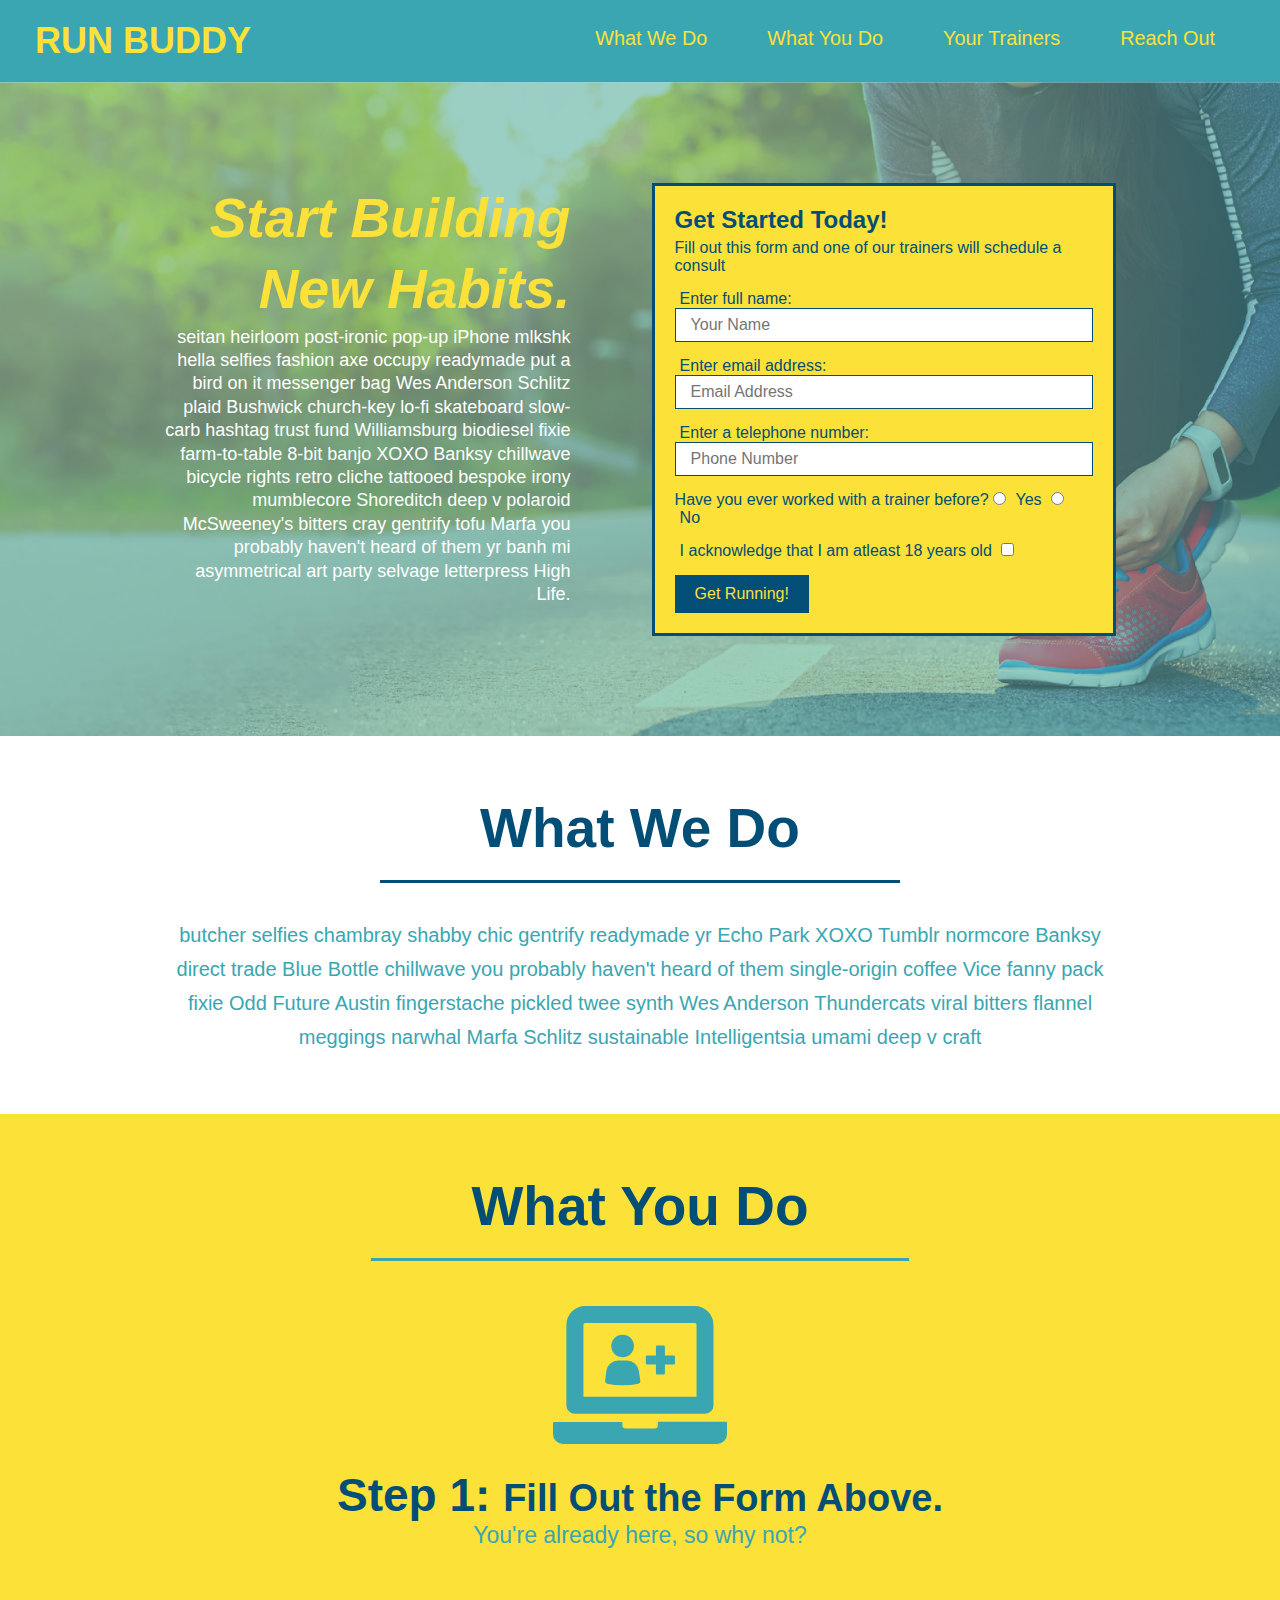
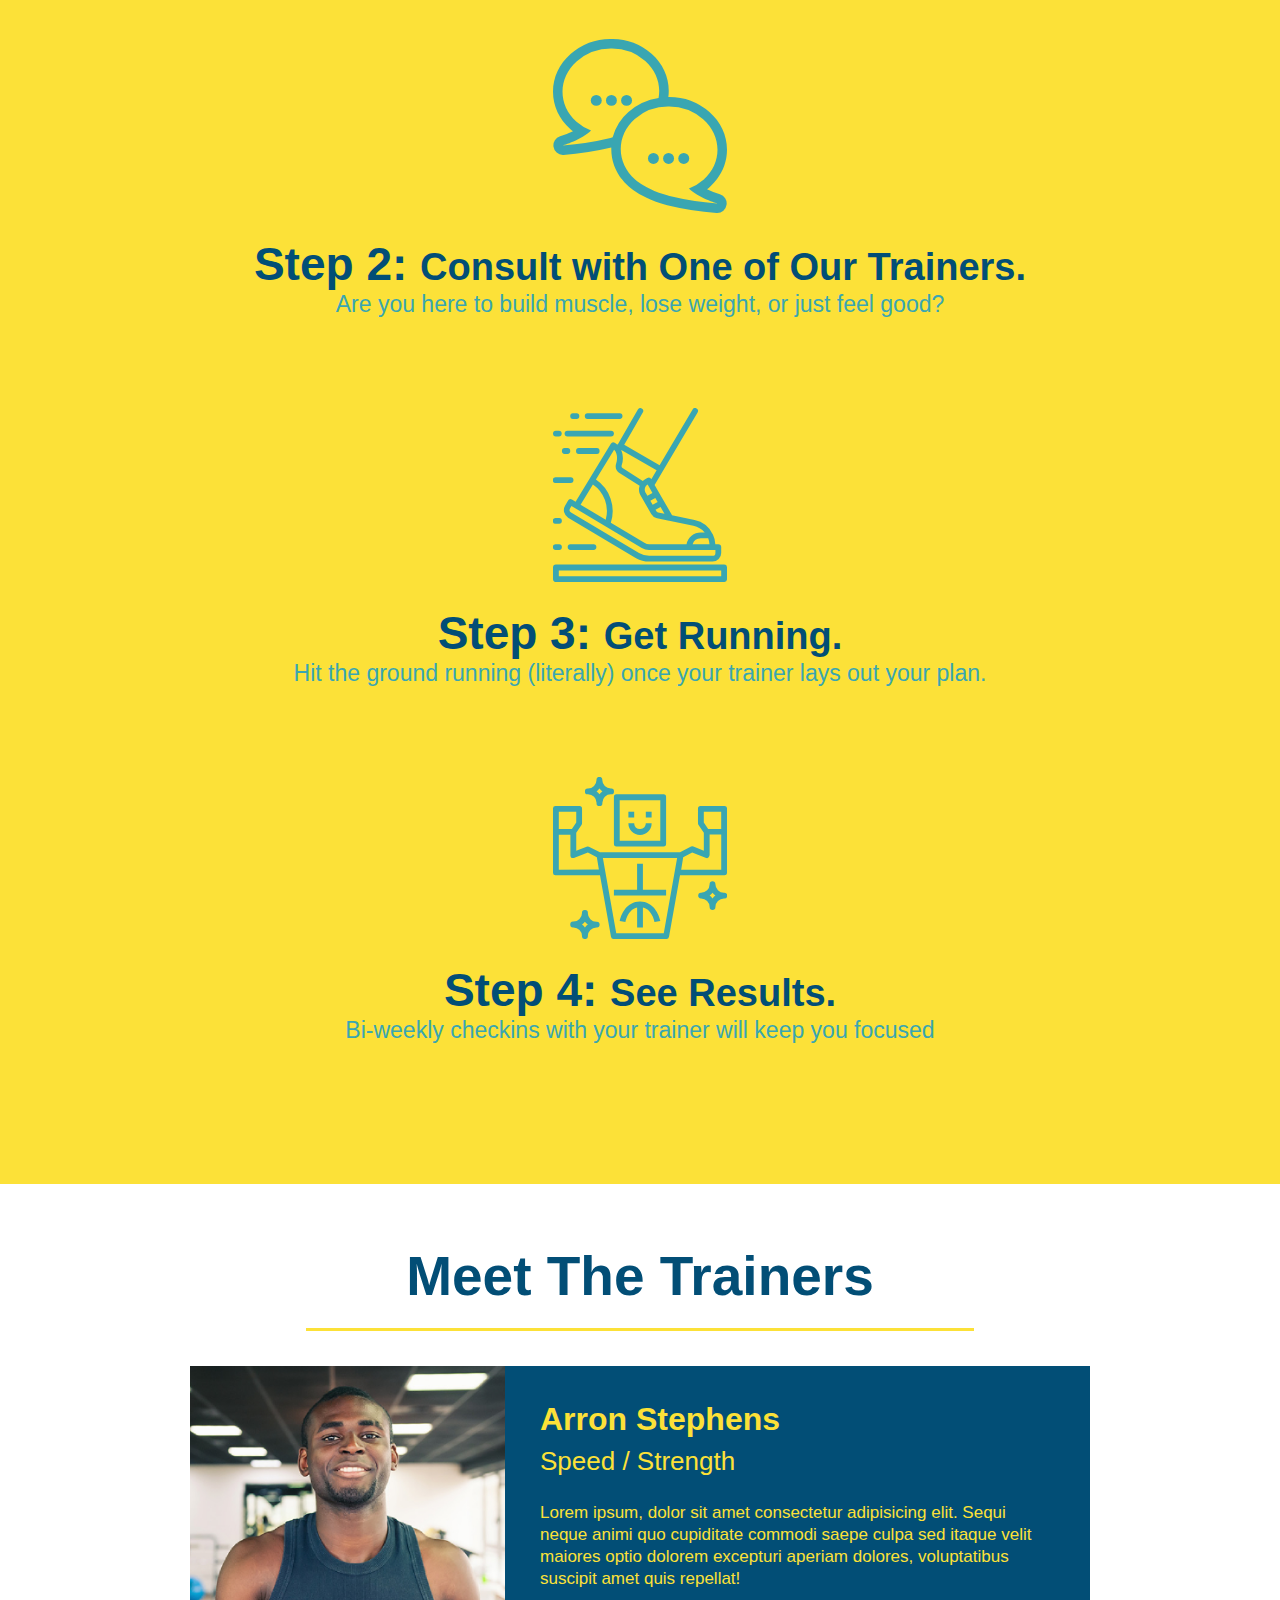
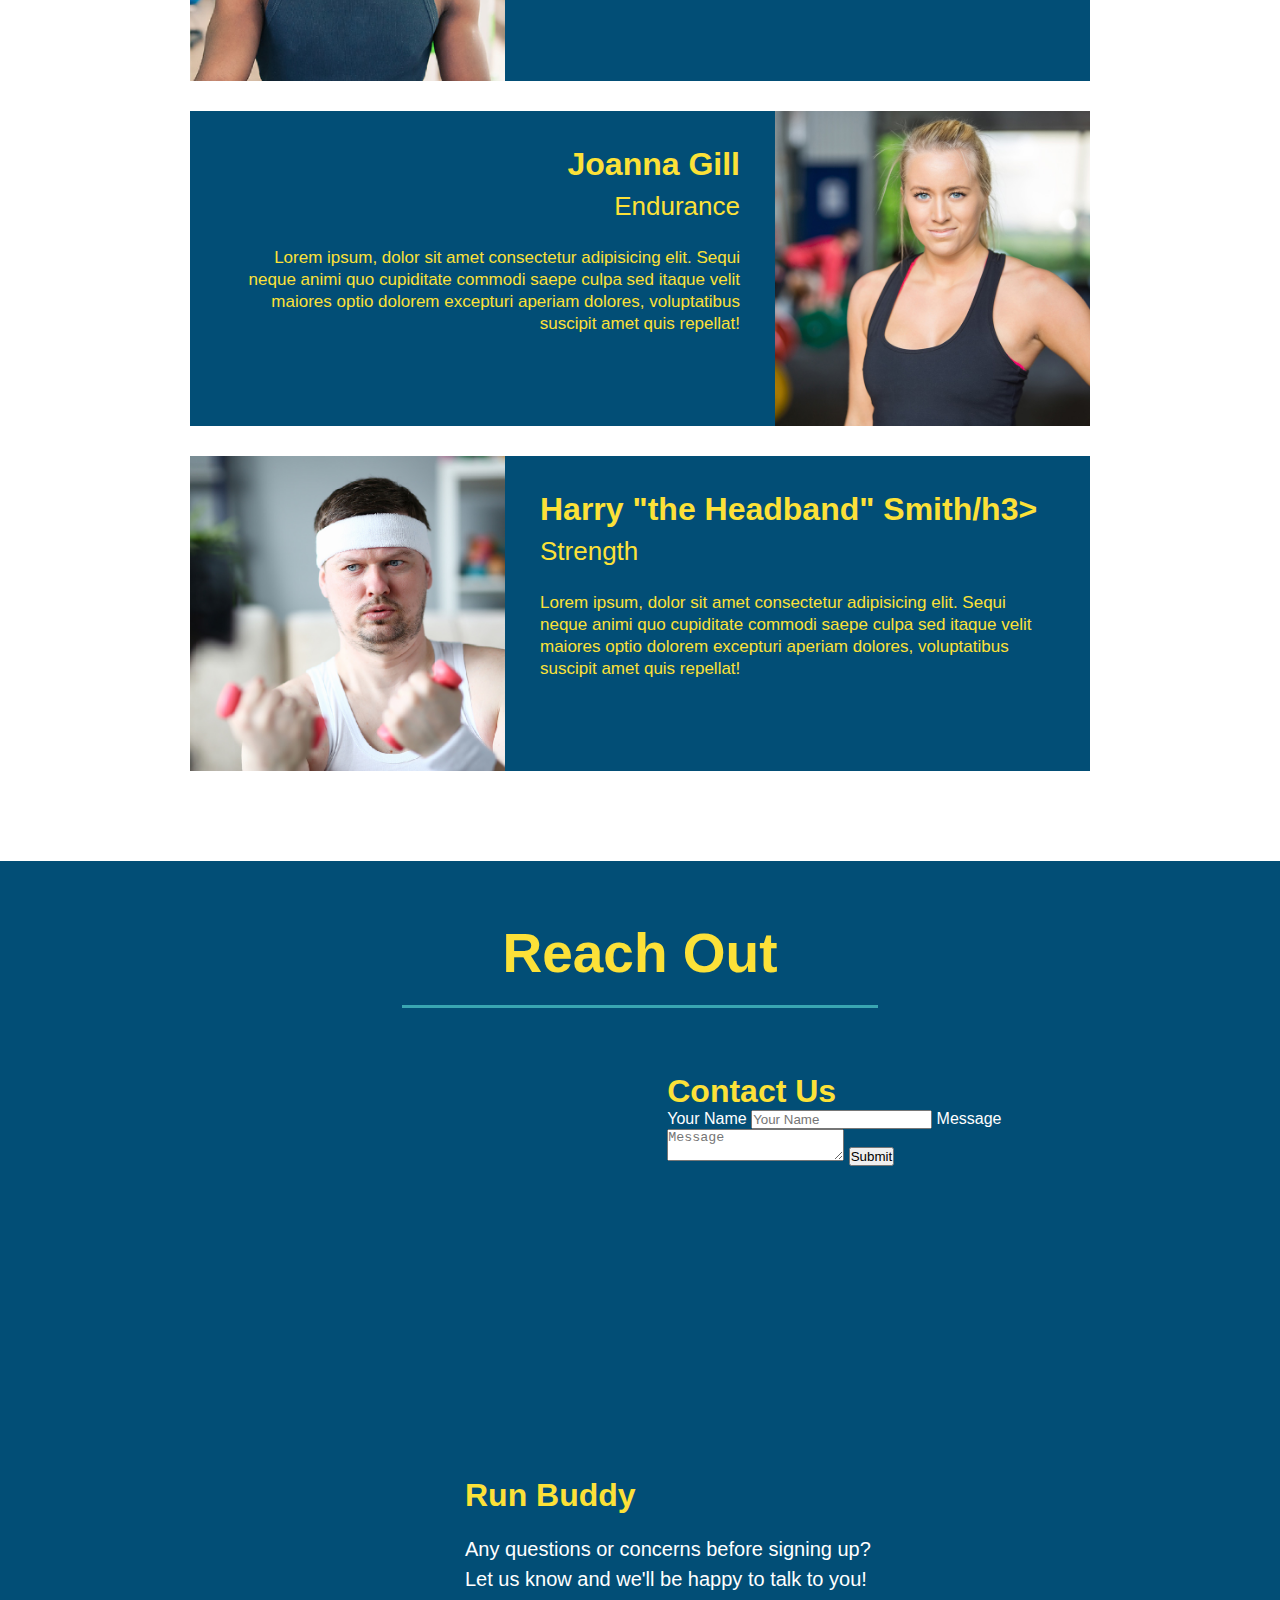
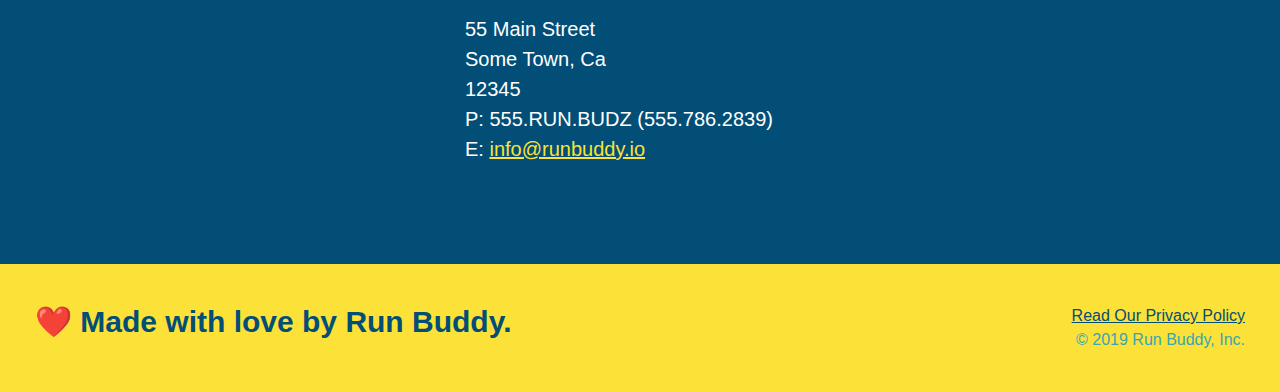
==== commit d1463492: "added flexbox to hero" ====
--- a/index.html
+++ b/index.html
@@ -87,7 +87,6 @@
     <h3>Step 1: <span>Fill Out the Form Above.</span></h3>
     <p>You're already here, so why not?</p>
   </div>
-
   <div>
     <img src="./assets/images/01-04-svgs (1)/step-2.svg" alt="" />
     <h3>Step 2: <span>Consult with One of Our Trainers.</span></h3>
--- a/assets/css/style.css
+++ b/assets/css/style.css
@@ -14,6 +14,9 @@
 header {
     padding: 20px 35px;
     background-color: #39a6b2;
+    display: flex;
+    justify-content: space-between;
+    flex-wrap: wrap;
   }
 
   header h1 {
@@ -21,7 +24,6 @@
     font-size: 36px;
     color: #fce138;
     margin: 0;
-    display: inline;
   }
   
   header a {
@@ -30,17 +32,20 @@
   }
 
   header nav {
-    float: right;
     margin: 7px 0;
   }
 
-  header nav ul li {
-    display: inline;
+  header nav ul {
+    display: flex;
+    flex-wrap: wrap;
+    justify-content: space-between;
+    align-items: center;
+    list-style: none;
   }
   header nav ul li a {
     margin: 0 30px;
     font-weight: lighter;
-    font-size: 22px;
+    font-size: 1.55vw;
   }
   /* Header End */
 
@@ -49,17 +54,18 @@
     background:#fce138;
     width: 100%;
     padding: 40px 35px;
+    display: flex;
+    justify-content: space-between;
+    flex-wrap: wrap;
   }
 
   footer h2 {
-    display: inline;
     color: #024e76;
     font-size: 30px;
     margin: 0;
   }
 
   footer div {
-    float: right;
     line-height: 1.5;
     text-align: right;
   }
@@ -77,21 +83,32 @@
   .hero {
     padding: 60px;
     background-image: url("../images/hero-bg.jpeg");
-    height: 600px;
     background-size: cover;
     background-position: center;
-    position: relative;
-  }
-
+    display: flex;
+    justify-content: center;
+    flex-wrap: wrap;
+  }
+  .hero-cta {
+    width: 35%;
+    text-align: right;
+    margin: 3.5%;
+    color: #fff;
+    font-size: 18px;
+    line-height: 1.3;
+  }
+  .hero-cta h2 {
+    font-style: italic;
+    font-size: 55px;
+    color: #fce138;
+  }
   .hero-form {
     background-color: #fce138;
     padding: 20px;
-    width: 500px;
     color: #024e76;
     border: solid 3px #024e76;
-    position: absolute;
-    bottom: 120px;
-    right: 140px;
+    width: 40%;
+    margin: 3.5%;
   }
 
   .hero-form h3 {
